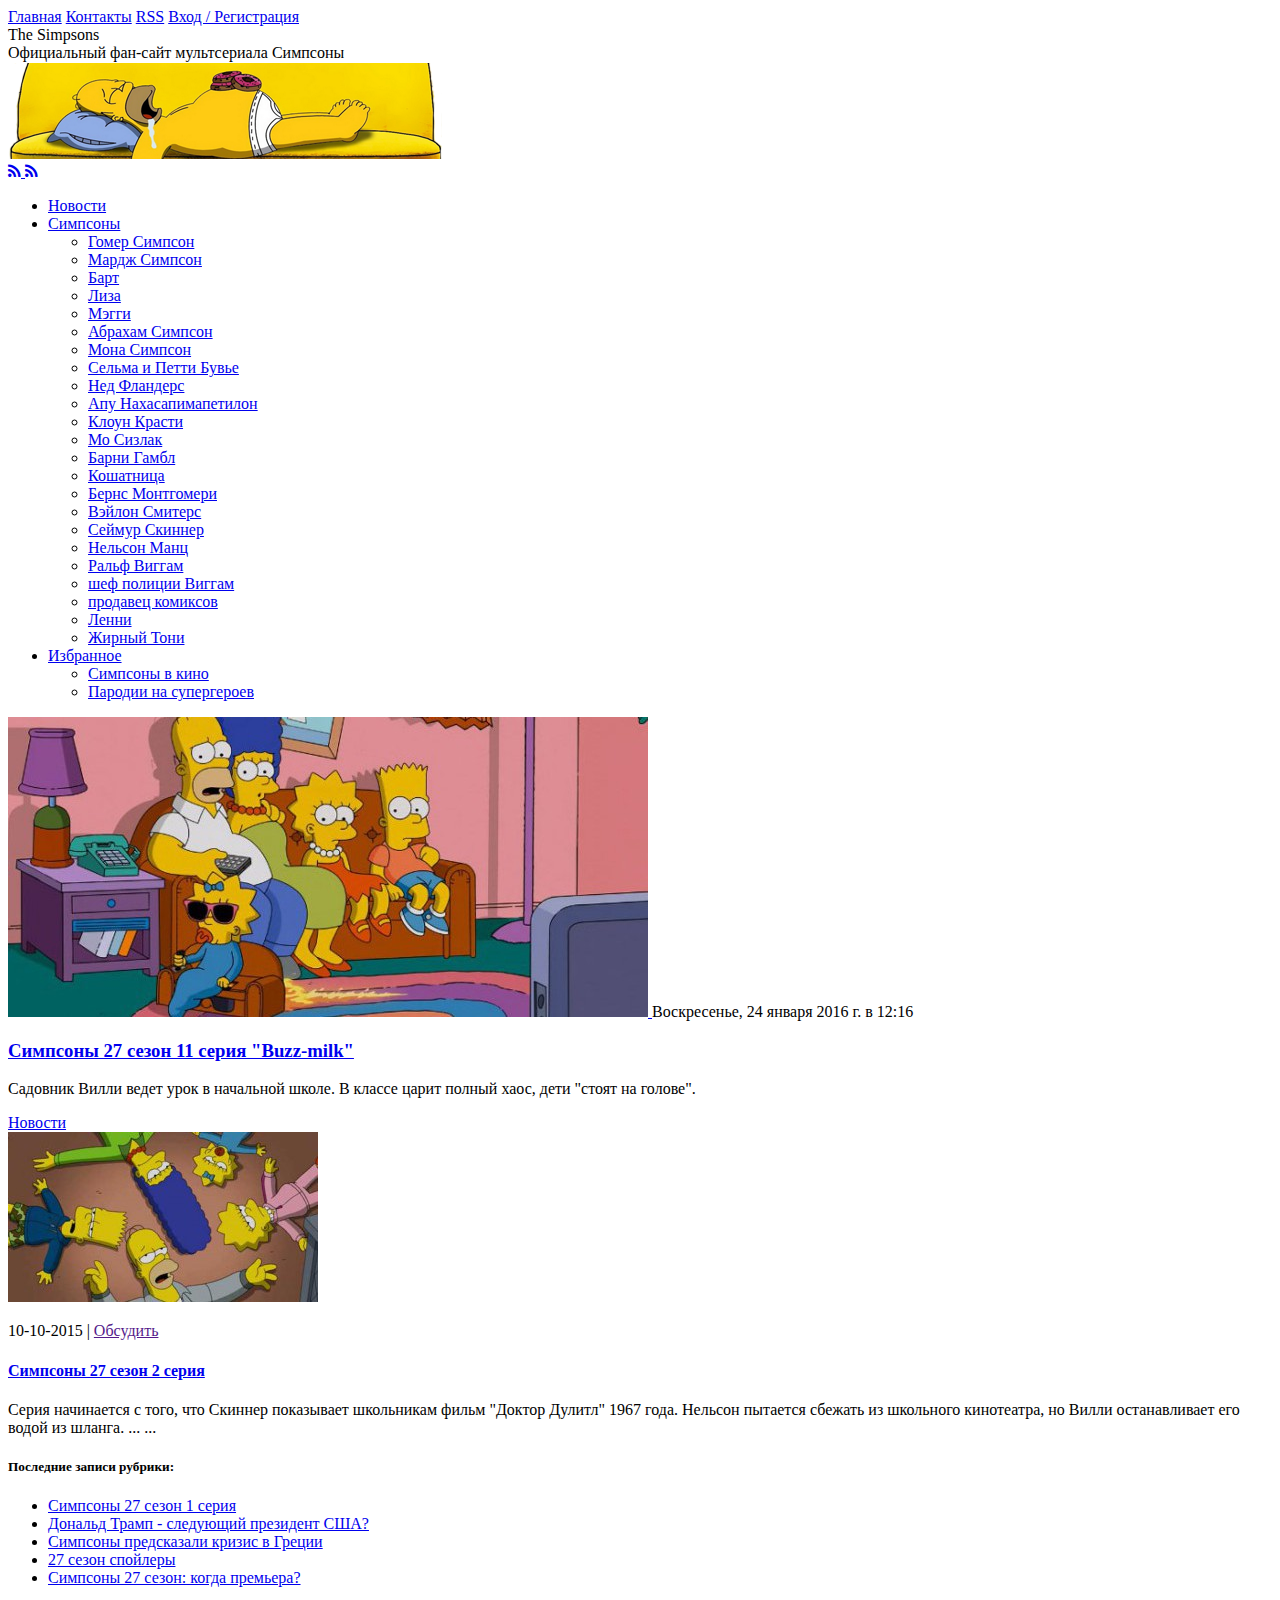
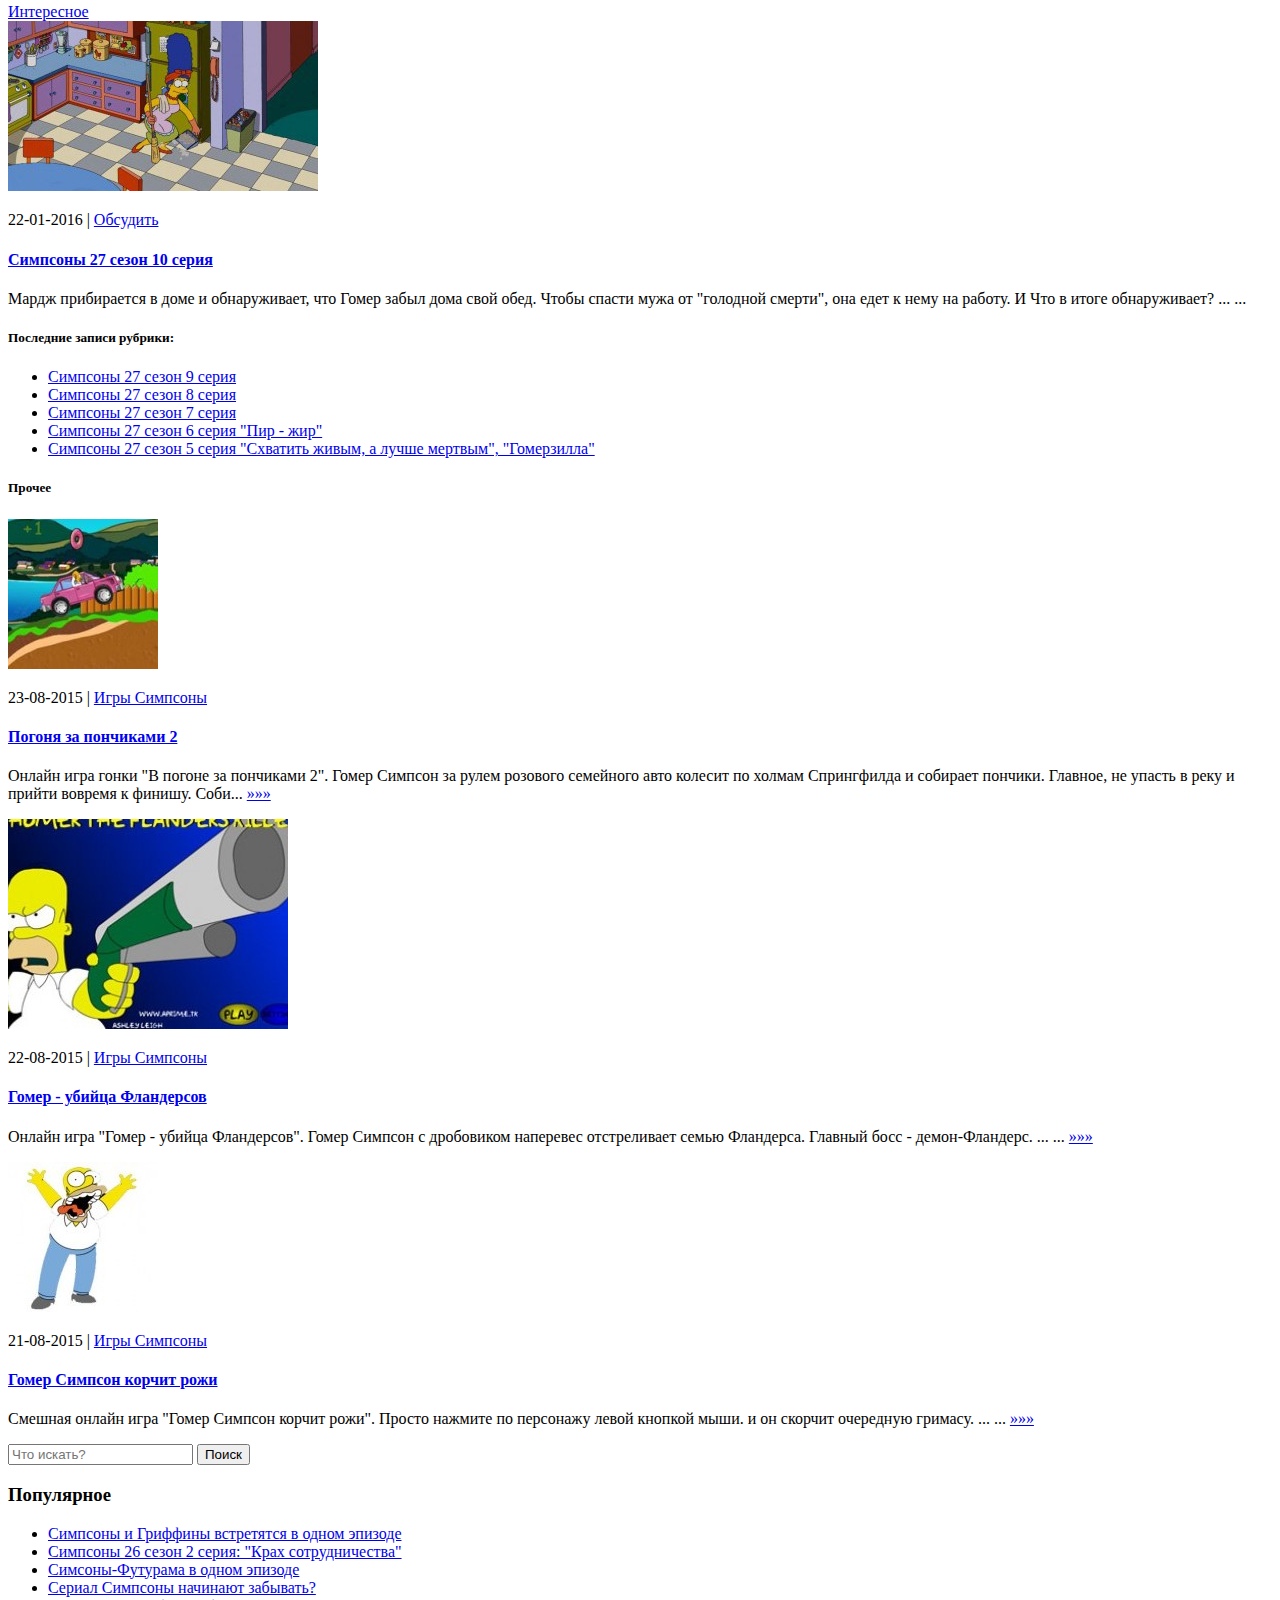
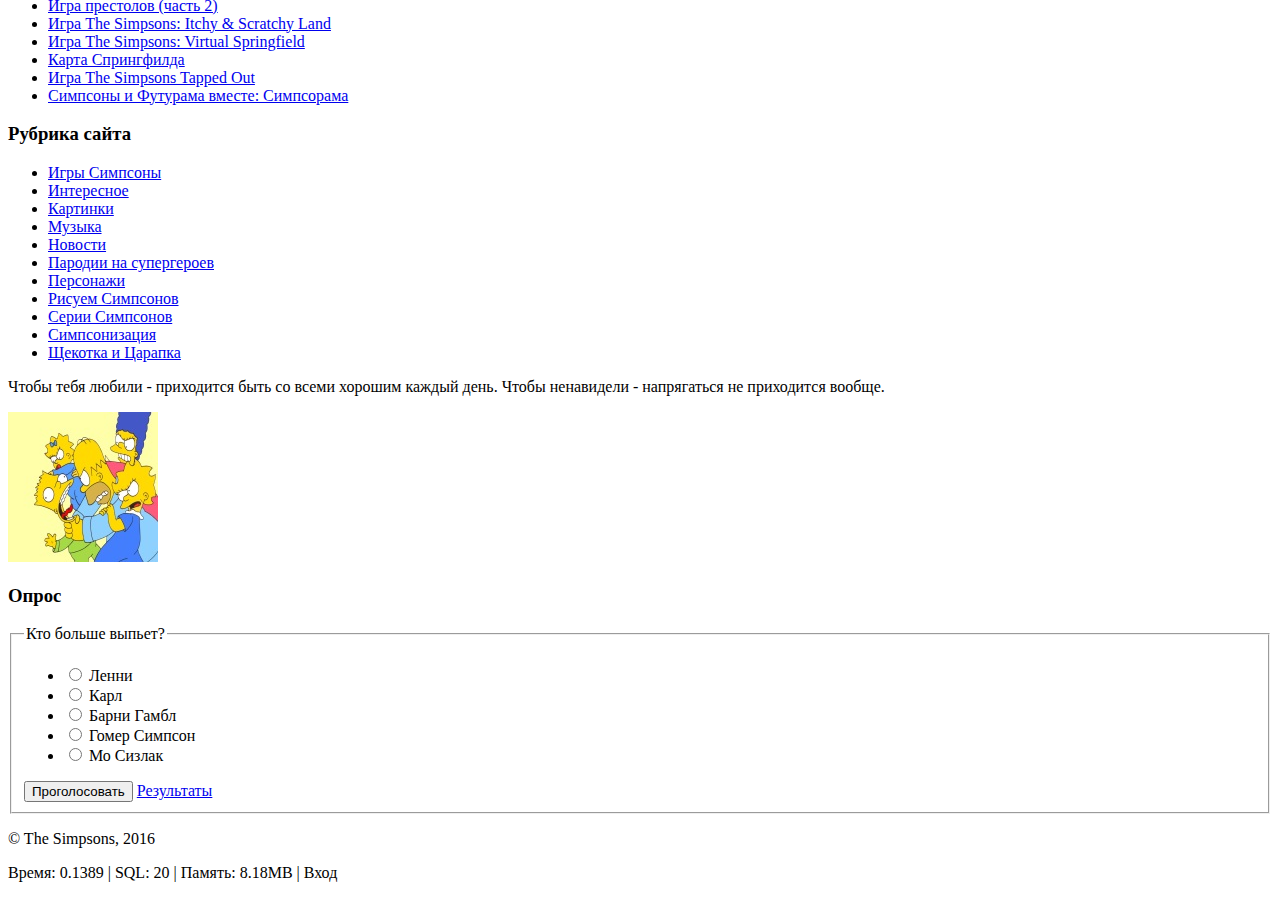
==== docs/index.html @ a13f9be0 "dist" ====
<!DOCTYPE html>
<html lang="en">
	<head>
		<meta charset="UTF-8">
		<meta name="viewport" content="width=device-width, initial-scale=1.0">
		<title>Simpsons</title>
		<link rel="stylesheet" href="/lib/font-awesome/css/font-awesome.css">
		<link rel="stylesheet" type="text/css" href="styles/styles.css">
	</head>
	<body>
		<div class="wrapp-all">
			<header>
				<nav class="head">
					<a href="#" class="main-nav">Главная</a>
					<a href="#" class="main-nav">Контакты</a>
					<a href="#" class="main-nav">RSS</a>
					<a href="#" class="main-nav login">Вход / Регистрация</a>
				</nav>
				<div class="wrapp-head">
					<div class="logo">
						<span class="nameSite">The Simpsons</span>
						<br>
						<span class="description-site">Официальный фан-сайт мультсериала Симпсоны</span>
					</div>
					<img src="/images/homer.png" alt="" class="img-homer-head">
					<div class="wrapp-links">
						<a href="http://lizasimpson.com/feed" title="RSS" class="rss">
							<i class="fa fa-rss" aria-hidden="true"></i>
						</a>
						<a href="http://vk.com/simpsonsweb" title="В Контакте" class="vk">
							<i class="fa fa-rss" aria-hidden="true"></i>
						</a>
					</div>
					<nav class="navigation">
						<ul name="" class="list-navigation">
							<li class="list-head"><a href="#" class="section-title">Новости</a></li>
							<li class="list-head top-list"><a href="#" class="section-title">Симпсоны</a>
								<ul class="drop-down-list">
									<li><a href="#" class="subsection-name">Гомер Симпсон</a></li>
									<li><a href="#" class="subsection-name">Мардж Симпсон</a></li>
									<li><a href="#" class="subsection-name">Барт</a></li>
									<li><a href="#" class="subsection-name">Лиза</a></li>
									<li><a href="#" class="subsection-name">Мэгги</a></li>
									<li><a href="#" class="subsection-name">Абрахам Симпсон</a></li>
									<li><a href="#" class="subsection-name">Мона Симпсон</a></li>
									<li><a href="#" class="subsection-name">Сельма и Петти Бувье</a></li>
									<li><a href="#" class="subsection-name">Нед Фландерс</a></li>
									<li><a href="#" class="subsection-name">Апу Нахасапимапетилон</a></li>
									<li><a href="#" class="subsection-name">Клоун Красти</a></li>
									<li><a href="#" class="subsection-name">Мо Сизлак</a></li>
									<li><a href="#" class="subsection-name">Барни Гамбл</a></li>
									<li><a href="#" class="subsection-name">Кошатница</a></li>
									<li><a href="#" class="subsection-name">Бернс Монтгомери</a></li>
									<li><a href="#" class="subsection-name">Вэйлон Смитерс</a></li>
									<li><a href="#" class="subsection-name">Сеймур Скиннер</a></li>
									<li><a href="#" class="subsection-name">Нельсон Манц</a></li>
									<li><a href="#" class="subsection-name">Ральф Виггам</a></li>
									<li><a href="#" class="subsection-name">шеф полиции Виггам</a></li>
									<li><a href="#" class="subsection-name">продавец комиксов</a></li>
									<li><a href="#" class="subsection-name">Ленни</a></li>
									<li><a href="#" class="subsection-name">Жирный Тони</a></li>
								</ul>
							</li>
							<li class="list-head top-list"><a href="#" class="section-title">Избранное</a>
								<ul class="drop-down-list">
									<li><a href="#" class="subsection-name">Симпсоны в кино</a></li>
									<li><a href="#" class="subsection-name">Пародии на супергероев</a></li>
								</ul>
							</li>
						</ul>
					</nav>
				</div>
			</header>
			<section class="content">
					<a href="#">
						<img src="images/11series1-640-300.jpg" alt="" class="family-photo">
					</a>
					<span class="date">Воскресенье, 24 января 2016 г. в 12:16</span>
					<h3 class="name-series">
						<a href="#" class="series-title ref">Симпсоны 27 сезон 11 серия "Buzz-milk"</a>
					</h3>
					<p class="series-description">
						Садовник Вилли ведет урок в начальной школе. В классе царит полный хаос, дети "стоят на голове".
					</p>
<!-- Новости -->
					<div class="wrapp-info">
						<div class="wrapp-info-block clearfix">
							<div class="cap-section">
								<a href="#" class="section-title news">Новости</a>
							</div>
							<a href="#" class="series-picture">
								<img src="images/2series10-310-170.jpg" alt="" class="img-info">
							</a>
							<p class="date-publication">10-10-2015 | <a href="" class="discussions ref">Обсудить</a></p>
							<h4 class="name-series past-series">
								<a href="#" class="reference-series ref">Симпсоны 27 сезон 2 серия</a>
							</h4>
							<p class="brief-description-series">
								Серия начинается с того, что Скиннер показывает школьникам фильм "Доктор Дулитл" 1967 года. Нельсон пытается сбежать из школьного кинотеатра, но 	Вилли останавливает его водой из шланга. ... ...
							</p>
							<h5 class="last-record-column">Последние записи рубрики:</h5>
							<ul class="category">
								<li class="name-category">
									<a href="#" class="reference-category ref">Симпсоны 27 сезон 1 серия</a>
								</li>
								<li class="name-category">
									<a href="#" class="reference-category ref">Дональд Трамп - следующий президент США?</a>
								</li>
								<li class="name-category">
									<a href="#" class="reference-category ref">Симпсоны предсказали кризис в Греции</a>
								</li>
								<li class="name-category">
									<a href="#" class="reference-category ref">27 сезон спойлеры</a>
								</li>
								<li class="name-category">
									<a href="#" class="reference-category ref">Симпсоны 27 сезон: когда премьера?</a>
								</li>
							</ul>
						</div>
<!-- Интересное -->
						<div class="wrapp-info-block info clearfix">
							<div class="img">
								<a href="#" class="section-title interesting">Интересное</a>
							</div>
							<a href="#" class="series picture">
								<img src="images/10series1-310-170.jpg" alt="" class="img-info">
							</a>
							<p class="date-publication">22-01-2016 | <a href="#" class="discussions ref">Обсудить</a></p>
							<h4 class="name-series past-series">
								<a href="#" class="reference-series ref">Симпсоны 27 сезон 10 серия</a>
							</h4>
							<p class="brief-description-series">
								Мардж прибирается в доме и обнаруживает, что Гомер забыл дома свой обед. Чтобы спасти мужа от "голодной смерти", она едет к нему на работу. И Что в итоге обнаруживает? ... ...
							</p>
							<h5 class="last-record-column">Последние записи рубрики:</h5>
							<ul class="category">
								<li class="name-category">
									<a href="#" class="reference-category ref">Симпсоны 27 сезон 9 серия</a>
								</li>
								<li class="name-category">
									<a href="#" class="reference-category ref">Симпсоны 27 сезон 8 серия</a>
								</li>
								<li class="name-category">
									<a href="#" class="reference-category ref">Симпсоны 27 сезон 7 серия</a>
								</li>
								<li class="name-category">
									<a href="#" class="reference-category ref">Симпсоны 27 сезон 6 серия "Пир - жир"</a>
								</li>
								<li class="name-category">
									<a href="#" class="reference-category ref">
										Симпсоны 27 сезон 5 серия "Схватить живым, а лучше мертвым", "Гомерзилла"
									</a>
								</li>
							</ul>
						</div>
 						<div class="clearfix"></div>
					</div>
<!-- Прочее -->
					<div class="wrapp-other">
						<div class="cap-other">
							<h5 class="other">Прочее</h5>
						</div>
						<div class="wrapp-box clearfix">
							<div class="picture">
								<a href="#">
									<img src="images/homer2-150-150.jpg" alt="">
								</a>
							</div>
							<div class="depiction">
								<p class="date-publication">23-08-2015 |
									<a href="#" class="ref">Игры Симпсоны</a>
								</p>
								<h4 class="games-heading">
									<a href="#" class="reference-series ref">Погоня за пончиками 2</a>
								</h4>
								<p class="game-description">
									Онлайн игра гонки "В погоне за пончиками 2". Гомер Симпсон за рулем розового семейного авто колесит по холмам Спрингфилда и собирает пончики. 	Главное, не упасть в реку и прийти вовремя к финишу. Соби...
									<a href="#" class="ref">»»»</a>
								</p>
							</div>
						</div>
						<div class="wrapp-box clearfix">
							<div class="picture">
								<a href="#">
									<img src="images/killer-280-210.jpg" alt="">
								</a>
							</div>
							<div class="depiction">
								<p class="date-publication">22-08-2015 |
									<a href="#" class="ref">Игры Симпсоны</a>
								</p>
								<h4 class="games-heading">
									<a href="#" class="reference-series ref">Гомер - убийца Фландерсов</a>
								</h4>
								<p class="game-description">
									Онлайн игра "Гомер - убийца Фландерсов". Гомер Симпсон с дробовиком наперевес отстреливает семью Фландерса. Главный босс - демон-Фландерс. ... ...
									<a href="#" class="ref">»»»</a>
								</p>
							</div>
						</div>
						<div class="wrapp-box clearfix">
							<div class="picture">
								<a href="#">
									<img src="images/homer1-150-150.jpg" alt="">
								</a>
							</div>
							<div class="depiction">
								<p class="date-publication">21-08-2015 |
									<a href="#" class="ref">Игры Симпсоны</a>
								</p>
								<h4 class="games-heading">
									<a href="#" class="reference-series ref">Гомер Симпсон корчит рожи</a>
								</h4>
								<p class="game-description">
									Смешная онлайн игра "Гомер Симпсон корчит рожи". Просто нажмите по персонажу левой кнопкой мыши. и он скорчит очередную гримасу. ... ...
									<a href="#" class="ref">»»»</a>
								</p>
							</div>
						</div>
					</div>
			</section>
<!-- Сайд бар -->
			<aside class="side-bar">
				<form action="" method="get" id="search-line">
					<input type="text" maxlength="40" name="seach" class="input-seach" placeholder='Что искать?'>
					<button class="button-seach" type="submit" form="search-line" formaction="">Поиск</button>
				</form>
				<h3 class="popular">Популярное</h3>
				<nav>
					<ul>
						<li><a href="#" class="ref">Симпсоны и Гриффины встретятся в одном эпизоде</a></li>
						<li><a href="#" class="ref">Симпсоны 26 сезон 2 серия: "Крах сотрудничества"</a></li>
						<li><a href="#" class="ref">Симсоны-Футурама в одном эпизоде</a></li>
						<li><a href="#" class="ref">Сериал Симпсоны начинают забывать?</a></li>
						<li><a href="#" class="ref">Игра престолов (часть 2)</a></li>
						<li><a href="#" class="ref">Игра The Simpsons: Itchy &#38; Scratchy Land</a></li>
						<li><a href="#" class="ref">Игра The Simpsons: Virtual Springfield</a></li>
						<li><a href="#" class="ref">Карта Спрингфилда</a></li>
						<li><a href="#" class="ref">Игра The Simpsons Tapped Out</a></li>
						<li><a href="#" class="ref">Симпсоны и Футурама вместе: Симпсорама</a></li>
					</ul>
				</nav>
				<h3 class="popular">Рубрика сайта</h3>
				<nav>
					<ul>
						<li><a href="#" class="ref">Игры Симпсоны</a></li>
						<li><a href="#" class="ref">Интересное</a></li>
						<li><a href="#" class="ref">Картинки</a></li>
						<li><a href="#" class="ref">Музыка</a></li>
						<li><a href="#" class="ref">Новости</a></li>
						<li><a href="#" class="ref">Пародии на супергероев</a></li>
						<li><a href="#" class="ref">Персонажи</a></li>
						<li><a href="#" class="ref">Рисуем Симпсонов</a></li>
						<li><a href="#" class="ref">Серии Симпсонов</a></li>
						<li><a href="#" class="ref">Симпсонизация</a></li>
						<li><a href="#" class="ref">Щекотка и Царапка</a></li>
					</ul>
				</nav>
				<p class="">
					Чтобы тебя любили - приходится быть со всеми хорошим каждый день. Чтобы ненавидели - напрягаться не приходится вообще.
				</p>
				<img src="images/49.jpg" alt="" class="img-bar">
				<h3 class="popular">Опрос</h3>
				<form action="" method="post" target="_blank" id="interrogation">
					<fieldset>
						<legend>Кто больше выпьет?</legend>
						<ul class="answers">
							<li>
								<input type="radio" name="lenny" value="lenny" form="interrogation" id="lenny">
								<label for="lenny">Ленни</label>
							</li>
							<li>
								<input type="radio" name="lenny" value="lenny" form="interrogation" id="karl">
								<label for="karl">Карл</label>
							</li>
							<li>
								<input type="radio" name="lenny" value="lenny" form="interrogation" id="barny">
								<label for="barny">Барни Гамбл</label>
							</li>
							<li>
								<input type="radio" name="lenny" value="lenny" form="interrogation" id="gomer">
								<label for="gomer">Гомер Симпсон</label>
							</li>
							<li>
								<input type="radio" name="lenny" value="lenny" form="interrogation" id="mo">
								<label for="mo">Мо Сизлак</label>
							</li>
						</ul>
						<div>
							<button class="button-vote" type="submit" form="interrogation" formaction="">Проголосовать</button>
							<a href="#" class="ref result">Результаты</a>
						</div>
					</fieldset>
				</form>
			</aside>
<!-- Футер -->
			<footer class="footer">
					<p>&#169; The Simpsons, 2016</p>
					<p class="time">Время: 0.1389 | SQL: 20 | Память: 8.18MB | Вход</p>
			</footer>
		</div>
	</body>
</html>
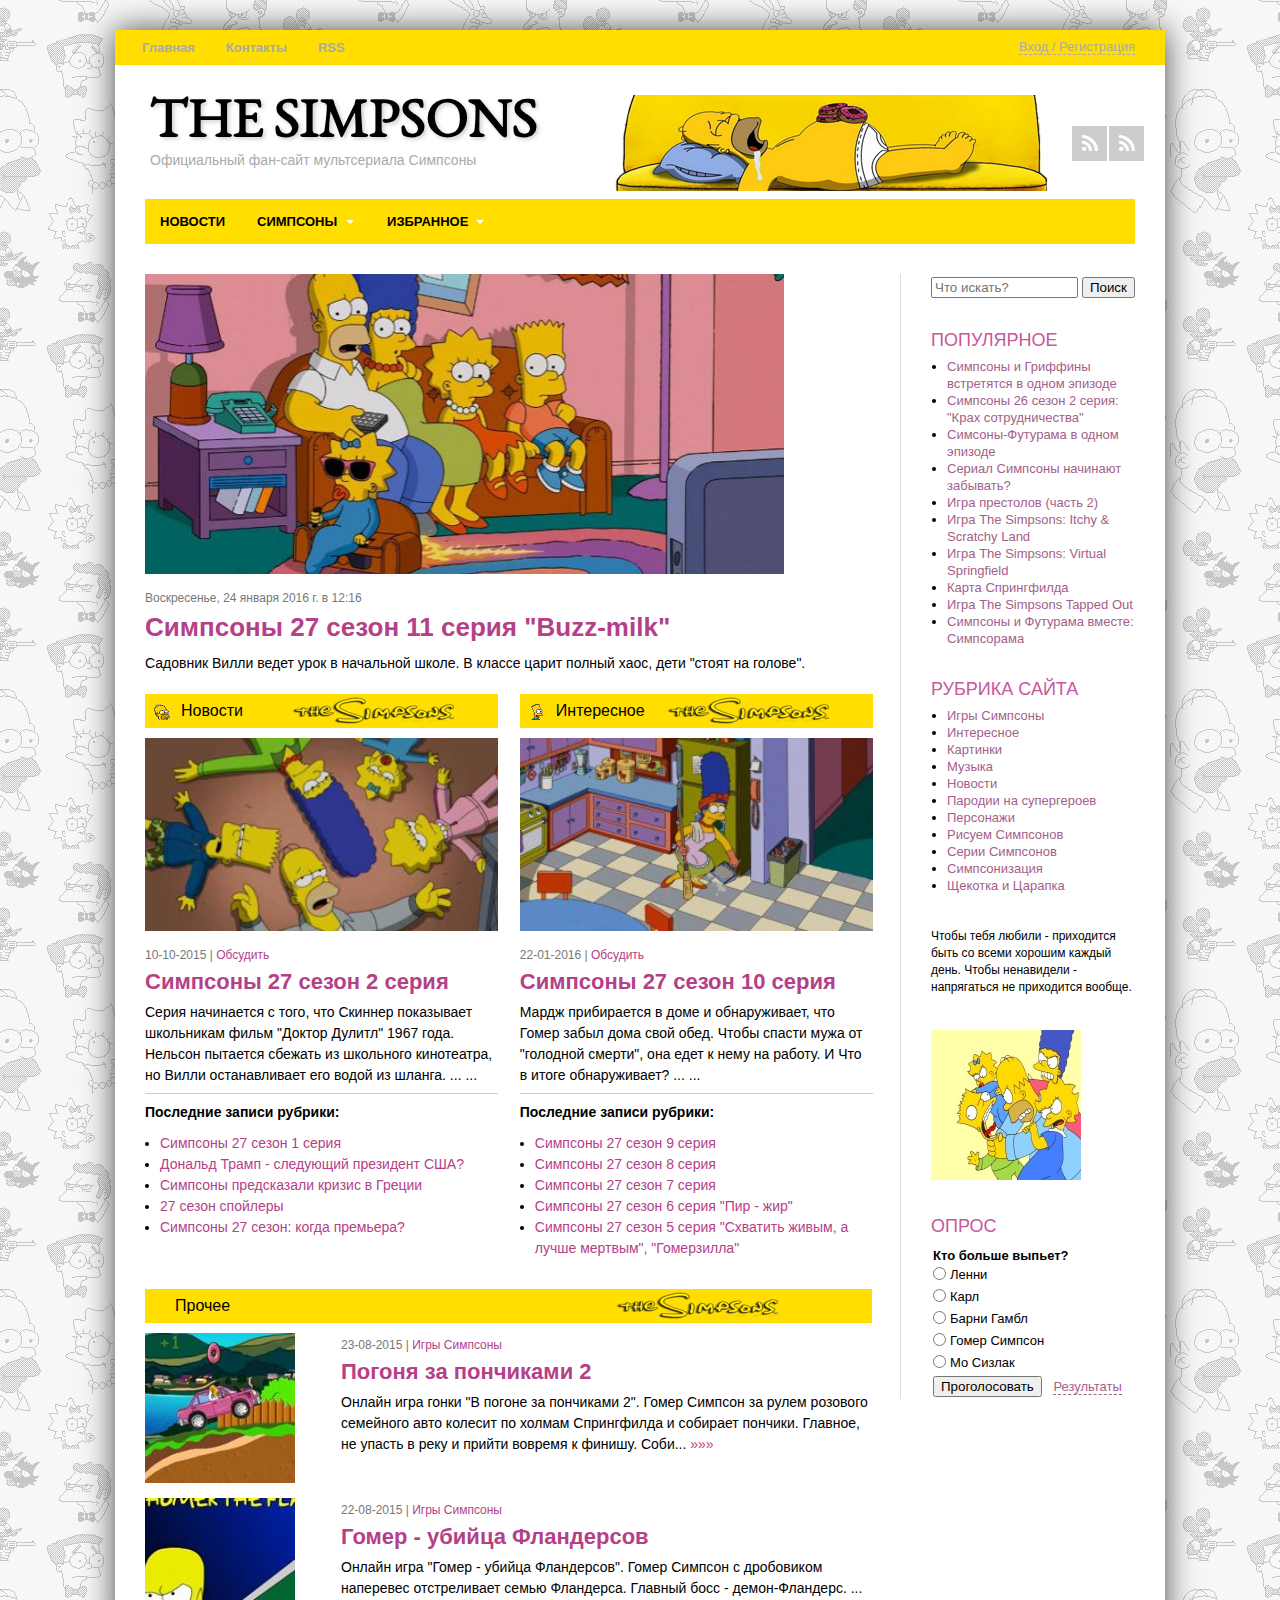
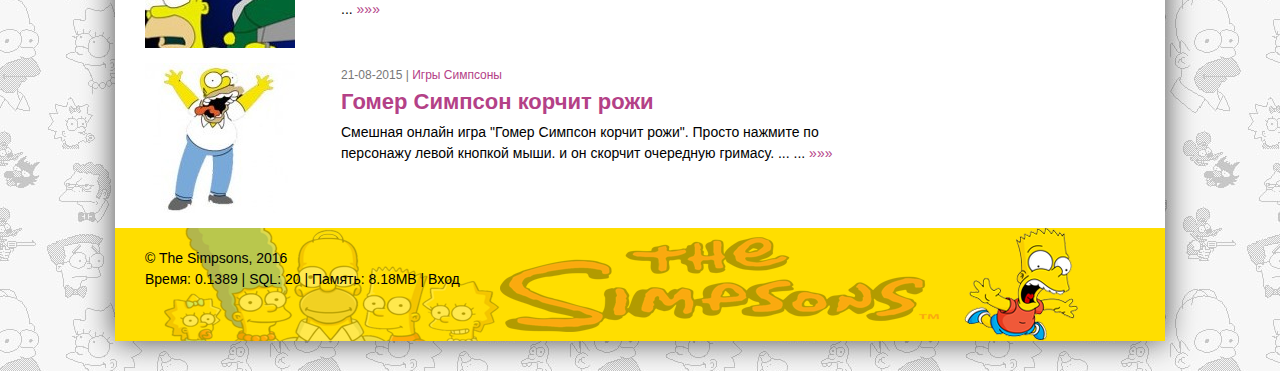
==== commit b29c69ce: "dist" ====
--- a/docs/index.html
+++ b/docs/index.html
@@ -4,7 +4,7 @@
 		<meta charset="UTF-8">
 		<meta name="viewport" content="width=device-width, initial-scale=1.0">
 		<title>Simpsons</title>
-		<link rel="stylesheet" href="/lib/font-awesome/css/font-awesome.css">
+		<link rel="stylesheet" href="../lib/font-awesome/css/font-awesome.css">
 		<link rel="stylesheet" type="text/css" href="styles/styles.css">
 	</head>
 	<body>
--- a/docs/styles/styles.css
+++ b/docs/styles/styles.css
@@ -0,0 +1,1699 @@
+��@ f o n t - f a c e   { + 
+     f o n t - f a m i l y :   ' E B G a r a m o n d ' ; + 
+     s r c :   u r l ( " . . / f o n t / E B _ G a r a m o n d / E B G a r a m o n d 1 2 - R e g u l a r . t t f " ) ; + 
+ } + 
+ @ f o n t - f a c e   { + 
+     f o n t - f a m i l y :   ' A p p l e ' ; + 
+     s r c :   u r l ( " . . / f o n t / o p e n s a n s 7 0 0 . w o f f " ) ; + 
+ } + 
+ b o d y   { + 
+     b a c k g r o u n d :   u r l ( " / i m a g e s / b a c k g r o u n d . j p g " ) ; + 
+     f o n t - f a m i l y :   A r i a l ,   H e l v e t i c a ,   V e r d a n a ,   s a n s - s e r i f ; + 
+     f o n t - s i z e :   1 4 p x ; + 
+     m a x - w i d t h :   1 0 5 0 p x ; + 
+     m i n - w i d t h :   3 2 0 p x ; + 
+     m a r g i n :   3 0 p x   a u t o ; + 
+ } + 
+ a   { + 
+     c u r s o r :   p o i n t e r ; + 
+     t e x t - d e c o r a t i o n :   n o n e ; + 
+     - w e b k i t - t r a n s i t i o n :   c o l o r   0 . 3 s   0 s   e a s e ; + 
+     - m o z - t r a n s i t i o n :   c o l o r   0 . 3 s   0 s   e a s e ; + 
+     - o - t r a n s i t i o n :   c o l o r   0 . 3 s   0 s   e a s e ; + 
+     t r a n s i t i o n :   c o l o r   0 . 3 s   0 s   e a s e ; + 
+ } + 
+ u l   { + 
+     l i s t - s t y l e - t y p e :   n o n e ; + 
+     m a r g i n :   0 p x ; + 
+     p a d d i n g :   0 p x ; + 
+ } + 
+ f i e l d s e t   { + 
+     b o r d e r :   n o n e ; + 
+     p a d d i n g :   0 p x ; + 
+     m a r g i n :   1 2 p x   0 p x   2 p x   0 p x ; + 
+     f o n t - s i z e :   1 3 p x ; + 
+ } + 
+ / * + 
+ - - - - - - - - - - - - - - - - - - - - - - - - - - - - - - - - - - - - - - - - - - - - - - - - + 
+ 	 	 	 	 h%#h%W%h%�%h%�%h%\%h%�%d%  h%[%h%�%d%!d%d%h%Q%h%�%+ 
+ - - - - - - - - - - - - - - - - - - - - - - - - - - - - - - - - - - - - - - - - - - - - - - - - + 
+ * / + 
+ . w r a p p - a l l   { + 
+     b a c k g r o u n d - c o l o r :   # F F F F F F ; + 
+     - o - b o x - s h a d o w :   0   0   3 0 p x   r g b a ( 0 ,   0 ,   0 ,   0 . 7 ) ; + 
+     - w e b k i t - b o x - s h a d o w :   0   0   3 0 p x   r g b a ( 0 ,   0 ,   0 ,   0 . 7 ) ; + 
+     - m o z - b o x - s h a d o w :   0   0   3 0 p x   r g b a ( 0 ,   0 ,   0 ,   0 . 7 ) ; + 
+     b o x - s h a d o w :   0   0   3 0 p x   r g b a ( 0 ,   0 ,   0 ,   0 . 7 ) ; + 
+ } + 
+ / * + 
+ - - - - - - - - - - - - - - - - - - - - - - - - - - - - - - - - - - - - - - - - - - - - - - - - + 
+ 	 	 	 	 h%8h%�%h%%h%Q%h%�%  d%d%d%h%�%h%\%h%U%d%d%+ 
+ - - - - - - - - - - - - - - - - - - - - - - - - - - - - - - - - - - - - - - - - - - - - - - - - + 
+ * / + 
+ . h e a d   { + 
+     b a c k g r o u n d - c o l o r :   # F F D E 0 0 ; + 
+ } + 
+ . h e a d   . m a i n - n a v   { + 
+     c o l o r :   # a a a ; + 
+     d i s p l a y :   i n l i n e - b l o c k ; + 
+     p a d d i n g - t o p :   1 0 p x ; + 
+     p a d d i n g - l e f t :   2 7 p x ; + 
+     p a d d i n g - b o t t o m :   1 0 p x ; + 
+     f o n t - w e i g h t :   b o l d ; + 
+     f o n t - s i z e :   1 3 p x ; + 
+ } + 
+ . h e a d   . m a i n - n a v : h o v e r   { + 
+     c o l o r :   # 0 0 0 0 0 0 ; + 
+ } + 
+ . h e a d   . l o g i n   { + 
+     c o l o r :   # a a a ; + 
+     d i s p l a y :   i n l i n e - b l o c k ; + 
+     p a d d i n g :   9 p x   0 p x   0 p x ; + 
+     f l o a t :   r i g h t ; + 
+     m a r g i n - r i g h t :   3 0 p x ; + 
+     f o n t - w e i g h t :   n o r m a l ; + 
+     b o r d e r - b o t t o m :   1 p x   # a a a   d a s h e d ; + 
+ } + 
+ . h e a d   . l o g i n : h o v e r   { + 
+     c o l o r :   w h i t e ; + 
+     b o r d e r - b o t t o m :   1 p x   # f f f   d a s h e d ; + 
+ } + 
+ . h e a d   . i m g - h o m e r - h e a d   { + 
+     w i d t h :   8 7 % ; + 
+ } + 
+ . w r a p p - h e a d   { + 
+     m a x - w i d t h :   1 0 0 % ; + 
+     m a r g i n - t o p :   0 p x ; + 
+     p a d d i n g :   0 p x   0 p x   0 p x   3 0 p x ; + 
+ } + 
+ . w r a p p - h e a d   . l o g o   { + 
+     f l o a t :   l e f t ; + 
+     m a r g i n :   3 1 p x   0 p x ; + 
+ } + 
+ . w r a p p - h e a d   . l o g o   . n a m e S i t e   { + 
+     f o n t - f a m i l y :   ' E B G a r a m o n d ' ; + 
+     f o n t - s i z e :   5 6 p x ; + 
+     f o n t - w e i g h t :   b o l d ; + 
+     t e x t - t r a n s f o r m :   u p p e r c a s e ; + 
+     t e x t - s h a d o w :   2 p x   2 p x   4 p x   r g b a ( 0 ,   0 ,   0 ,   0 . 2 ) ; + 
+     p a d d i n g - l e f t :   5 p x ; + 
+ } + 
+ . w r a p p - h e a d   . l o g o   . d e s c r i p t i o n - s i t e   { + 
+     c o l o r :   # a a a ; + 
+     p a d d i n g - l e f t :   5 p x ; + 
+ } + 
+ . w r a p p - h e a d   . i m g - h o m e r - h e a d   { + 
+     f l o a t :   r i g h t ; + 
+     m a r g i n :   2 9 p x   1 1 0 p x   0 p x   0 p x ; + 
+ } + 
+ . w r a p p - h e a d   . w r a p p - l i n k s   { + 
+     w i d t h :   7 5 p x ; + 
+     m a r g i n :   - 6 5 p x   1 8 p x   0 p x   0 p x ; + 
+     f l o a t :   r i g h t ; + 
+ } + 
+ . w r a p p - h e a d   . w r a p p - l i n k s   . f a   { + 
+     c o l o r :   # f f f f f f ; + 
+     f o n t - s i z e :   2 0 p x ; + 
+     p o s i t i o n :   a b s o l u t e ; + 
+     t o p :   8 p x ; + 
+     l e f t :   1 0 p x ; + 
+ } + 
+ . w r a p p - h e a d   . w r a p p - l i n k s   . r s s   { + 
+     w i d t h :   3 4 . 5 p x ; + 
+     h e i g h t :   3 5 p x ; + 
+     b a c k g r o u n d - c o l o r :   # C C C C C C ; + 
+     d i s p l a y :   i n l i n e - b l o c k ; + 
+     m a r g i n - r i g h t :   - 1 p x ; + 
+     p o s i t i o n :   r e l a t i v e ; + 
+ } + 
+ . w r a p p - h e a d   . w r a p p - l i n k s   . r s s : h o v e r   { + 
+     b a c k g r o u n d - c o l o r :   # F 0 9 8 3 6 ; + 
+ } + 
+ . w r a p p - h e a d   . w r a p p - l i n k s   . v k   { + 
+     w i d t h :   3 4 . 5 p x ; + 
+     h e i g h t :   3 5 p x ; + 
+     b a c k g r o u n d - c o l o r :   # C C C C C C ; + 
+     d i s p l a y :   i n l i n e - b l o c k ; + 
+     m a r g i n - r i g h t :   - 1 p x ; + 
+     p o s i t i o n :   r e l a t i v e ; + 
+ } + 
+ . w r a p p - h e a d   . w r a p p - l i n k s   . v k : h o v e r   { + 
+     b a c k g r o u n d - c o l o r :   # F 0 9 8 3 6 ; + 
+ } + 
+ . w r a p p - h e a d   . w r a p p - l i n k s   . v k : h o v e r   { + 
+     b a c k g r o u n d - c o l o r :   # 4 9 6 C 9 3 ; + 
+ } + 
+ . n a v i g a t i o n   { + 
+     h e i g h t :   4 5 p x ; + 
+     b a c k g r o u n d - c o l o r :   # F F D E 0 0 ; + 
+     m a r g i n - r i g h t :   3 0 p x ; + 
+     c l e a r :   b o t h ; + 
+ } + 
+ . n a v i g a t i o n   . l i s t - n a v i g a t i o n   { + 
+     c o l o r :   b l a c k ; + 
+     t e x t - t r a n s f o r m :   u p p e r c a s e ; + 
+     f o n t - w e i g h t :   b o l d ; + 
+     d i s p l a y :   i n l i n e - f l e x ; + 
+ } + 
+ . n a v i g a t i o n   . l i s t - n a v i g a t i o n   . l i s t - h e a d : h o v e r   . d r o p - d o w n - l i s t   { + 
+     o p a c i t y :   1 ; + 
+ } + 
+ . n a v i g a t i o n   . l i s t - n a v i g a t i o n   . l i s t - h e a d   . s e c t i o n - t i t l e   { + 
+     c o l o r :   b l a c k ; + 
+     f o n t - s i z e :   1 3 p x ; + 
+     d i s p l a y :   b l o c k ; + 
+     p a d d i n g :   1 5 p x   1 7 p x   1 5 p x   1 5 p x ; + 
+ } + 
+ . n a v i g a t i o n   . l i s t - n a v i g a t i o n   . l i s t - h e a d   . s e c t i o n - t i t l e : h o v e r   { + 
+     b a c k g r o u n d - c o l o r :   r g b a ( 1 0 ,   1 0 ,   1 0 ,   0 . 2 ) ; + 
+     c o l o r :   # 5 a 5 a 5 a ; + 
+ } + 
+ . t o p - l i s t   { + 
+     p o s i t i o n :   r e l a t i v e ; + 
+     w i d t h :   1 3 0 p x ; + 
+ } + 
+ . t o p - l i s t : h o v e r   . d r o p - d o w n - l i s t   { + 
+     o p a c i t y :   1 ; + 
+     t o p :   4 5 p x ; + 
+ } + 
+ . t o p - l i s t : a f t e r   { + 
+     c o n t e n t :   ' ' ; + 
+     p o s i t i o n :   a b s o l u t e ; + 
+     b o r d e r :   4 . 5 p x   s o l i d ; + 
+     b o r d e r - c o l o r :   # F F F F F F   t r a n s p a r e n t   t r a n s p a r e n t   t r a n s p a r e n t ; + 
+     t o p :   2 1 p x ; + 
+     l e f t :   1 0 4 p x ; + 
+ } + 
+ . d r o p - d o w n - l i s t   { + 
+     p o s i t i o n :   a b s o l u t e ; + 
+     t o p :   - 9 9 9 9 p x ; + 
+     o p a c i t y :   0 ; + 
+     t r a n s i t i o n :   1 s   o p a c i t y ; + 
+     b a c k g r o u n d - c o l o r :   # 3 3 3 ; + 
+     m i n - w i d t h :   2 0 0 p x ; + 
+ } + 
+ . d r o p - d o w n - l i s t   l i   { + 
+     p a d d i n g :   8 p x ; + 
+     t e x t - t r a n s f o r m :   n o n e ; + 
+ } + 
+ . d r o p - d o w n - l i s t   l i : h o v e r   { + 
+     b a c k g r o u n d - c o l o r :   # 5 5 5 ; + 
+ } + 
+ . d r o p - d o w n - l i s t   l i   . s u b s e c t i o n - n a m e   { + 
+     c o l o r :   # c c c ; + 
+ } + 
+ / * + 
+ - - - - - - - - - - - - - - - - - - - - - - - - - - - - - - - - - - - - - - - - - - - - - - - + 
+ 	 	 	 	 h%*h%[%h%\%d%h%a%h%\%d%+ 
+ - - - - - - - - - - - - - - - - - - - - - - - - - - - - - - - - - - - - - - - - - - - - - - - + 
+ * / + 
+ . r e f   { + 
+     c o l o r :   # B 4 4 1 8 7 ; + 
+ } + 
+ . r e f : h o v e r   { + 
+     c o l o r :   # f 4 c 4 3 0 ; + 
+     b o r d e r - b o t t o m :   1 p x   # f 4 c 4 3 0   s o l i d ; + 
+ } + 
+ . r e f e r e n c e - s e r i e s   { + 
+     f o n t - s i z e :   2 2 p x ; + 
+     c o l o r :   # B 4 4 1 8 7 ; + 
+ } + 
+ . r e f e r e n c e - s e r i e s : h o v e r   { + 
+     c o l o r :   # f 4 c 4 3 0 ; + 
+     b o r d e r - b o t t o m :   1 p x   # f 4 c 4 3 0   s o l i d ; + 
+ } + 
+ . r e f e r e n c e - s e r i e s : h o v e r   { + 
+     b o r d e r - b o t t o m :   2 p x   # f 4 c 4 3 0   s o l i d ; + 
+ } + 
+ . d a t e - p u b l i c a t i o n   { + 
+     c o l o r :   # 7 7 7 ; + 
+     f o n t - s i z e :   1 2 p x ; + 
+     m a r g i n - t o p :   1 4 p x ; + 
+     m a r g i n - b o t t o m :   0 p x ; + 
+ } + 
+ . c o n t e n t   { + 
+     w i d t h :   7 0 % ; + 
+     p a d d i n g :   3 0 p x   0 p x   0 p x   3 0 p x ; + 
+     f l o a t :   l e f t ; + 
+ } + 
+ . c o n t e n t   . f a m i l y - p h o t o   { + 
+     w i d t h :   8 7 % ; + 
+ } + 
+ . c o n t e n t   . d a t e   { + 
+     c o l o r :   # 7 7 7 ; + 
+     f o n t - s i z e :   1 2 p x ; + 
+     d i s p l a y :   b l o c k ; + 
+     m a r g i n - t o p :   1 4 p x ; + 
+ } + 
+ . c o n t e n t   . n a m e - s e r i e s   { + 
+     m a r g i n :   1 2 p x   0 p x ; + 
+ } + 
+ . c o n t e n t   . n a m e - s e r i e s   . s e r i e s - t i t l e   { + 
+     c o l o r :   # B 4 4 1 8 7 ; + 
+     f o n t - s i z e :   2 6 p x ; + 
+     l i n e - h e i g h t :   2 0 p x ; + 
+ } + 
+ . c o n t e n t   . n a m e - s e r i e s   . s e r i e s - t i t l e : h o v e r   { + 
+     c o l o r :   # f 4 c 4 3 0 ; + 
+     b o r d e r - b o t t o m :   2 p x   # f 4 c 4 3 0   s o l i d ; + 
+ } + 
+ . c o n t e n t   . p a s t - s e r i e s   { + 
+     m a r g i n - t o p :   7 p x ; + 
+ } + 
+ . c o n t e n t   . s e r i e s - d e s c r i p t i o n   { + 
+     m a r g i n - t o p :   1 5 p x ; + 
+ } + 
+ . c l e a r f i x   { + 
+     z o o m :   1 ; + 
+     d i s p l a y :   b l o c k ; + 
+ } + 
+ . c l e a r f i x : a f t e r   { + 
+     c o n t e n t :   " . " ; + 
+     d i s p l a y :   b l o c k ; + 
+     c l e a r :   b o t h ; + 
+     h e i g h t :   0 ; + 
+     v i s i b i l i t y :   h i d d e n ; + 
+ } + 
+ . w r a p p - i n f o   { + 
+     m a r g i n - t o p :   2 3 p x ; + 
+ } + 
+ . w r a p p - i n f o - b l o c k   { + 
+     w i d t h :   4 8 % ; + 
+     f l o a t :   l e f t ; + 
+ } + 
+ . w r a p p - i n f o - b l o c k   . i m g - i n f o   { + 
+     w i d t h :   1 0 0 % ; + 
+ } + 
+ . i n f o   { + 
+     m a r g i n - l e f t :   2 2 p x ; + 
+ } + 
+ . c a p - s e c t i o n   { + 
+     m a r g i n - b o t t o m :   1 0 p x ; + 
+     p a d d i n g :   8 p x   3 6 p x ; + 
+     b a c k g r o u n d :   u r l ( " / i m a g e s / 1 1 1 . p n g " )   n o - r e p e a t ,   u r l ( " / i m a g e s / n e w s . p n g " )   n o - r e p e a t   9 p x   1 0 p x ; + 
+     b a c k g r o u n d - c o l o r :   # F F D E 0 0 ; + 
+     b o x - s i z i n g :   b o r d e r - b o x ; + 
+ } + 
+ . c a p - s e c t i o n   . s e c t i o n - t i t l e   { + 
+     f o n t - s i z e :   1 6 p x ; + 
+     c o l o r :   # 0 0 0 0 0 0 ; + 
+ } + 
+ . c a p - s e c t i o n   . s e c t i o n - t i t l e : h o v e r   { + 
+     t e x t - d e c o r a t i o n :   u n d e r l i n e ; + 
+ } + 
+ . c a p - s e c t i o n   . s e c t i o n - t i t l e   . n e w s : b e f o r e   { + 
+     c o n t e n t :   ' ' ; + 
+     w i d t h :   1 6 p x ; + 
+     h e i g h t :   1 6 p x ; + 
+     b a c k g r o u n d :   u r l ( ' / i m a g e s / n e w s . p n g ' )   n o - r e p e a t ; + 
+ } + 
+ . c a p - s e c t i o n   . s e c t i o n - t i t l e   . i n t e r e s t i n g : b e f o r e   { + 
+     c o n t e n t :   ' ' ; + 
+     b a c k g r o u n d :   u r l ( ' / i m a g e s / d e f a u l t . p n g ' )   n o - r e p e a t ; + 
+ } + 
+ . i m g   { + 
+     m a r g i n - b o t t o m :   1 0 p x ; + 
+     p a d d i n g :   8 p x   3 6 p x ; + 
+     b a c k g r o u n d :   u r l ( " / i m a g e s / 1 1 1 . p n g " )   n o - r e p e a t ,   u r l ( " / i m a g e s / n e w s . p n g " )   n o - r e p e a t   9 p x   1 0 p x ; + 
+     b o x - s i z i n g :   b o r d e r - b o x ; + 
+     b a c k g r o u n d :   u r l ( " / i m a g e s / 1 1 1 . p n g " )   n o - r e p e a t ,   u r l ( " / i m a g e s / d e f a u l t . p n g " )   n o - r e p e a t   9 p x   1 0 p x ; + 
+     b a c k g r o u n d - c o l o r :   # F F D E 0 0 ; + 
+ } + 
+ . i m g   . s e c t i o n - t i t l e   { + 
+     f o n t - s i z e :   1 6 p x ; + 
+     c o l o r :   # 0 0 0 0 0 0 ; + 
+ } + 
+ . i m g   . s e c t i o n - t i t l e : h o v e r   { + 
+     t e x t - d e c o r a t i o n :   u n d e r l i n e ; + 
+ } + 
+ . i m g   . s e c t i o n - t i t l e   . n e w s : b e f o r e   { + 
+     c o n t e n t :   ' ' ; + 
+     w i d t h :   1 6 p x ; + 
+     h e i g h t :   1 6 p x ; + 
+     b a c k g r o u n d :   u r l ( ' / i m a g e s / n e w s . p n g ' )   n o - r e p e a t ; + 
+ } + 
+ . i m g   . s e c t i o n - t i t l e   . i n t e r e s t i n g : b e f o r e   { + 
+     c o n t e n t :   ' ' ; + 
+     b a c k g r o u n d :   u r l ( ' / i m a g e s / d e f a u l t . p n g ' )   n o - r e p e a t ; + 
+ } + 
+ . b r i e f - d e s c r i p t i o n - s e r i e s   { + 
+     l i n e - h e i g h t :   2 1 p x ; + 
+     m a r g i n - t o p :   - 5 p x ; + 
+     m a r g i n - b o t t o m :   - 1 4 p x ; + 
+     p a d d i n g - b o t t o m :   7 p x ; + 
+     b o r d e r - b o t t o m :   1 p x   # C C C C C C   s o l i d ; + 
+ } + 
+ . l a s t - r e c o r d - c o l u m n   { + 
+     f o n t - s i z e :   1 4 p x ; + 
+     m a r g i n - b o t t o m :   1 3 p x ; + 
+ } + 
+ . c a t e g o r y   { + 
+     l i s t - s t y l e - t y p e :   d i s c ; + 
+     l i n e - h e i g h t :   2 1 p x ; + 
+     p a d d i n g - l e f t :   1 5 p x ; + 
+ } + 
+ . w r a p p - o t h e r   { + 
+     m a r g i n - t o p :   3 0 p x ; + 
+     m a r g i n - r i g h t :   8 p x ; + 
+ } + 
+ . w r a p p - o t h e r   . o t h e r   { + 
+     m a r g i n - b o t t o m :   0 p x ; + 
+     p a d d i n g :   8 p x   3 0 p x ; + 
+     b a c k g r o u n d :   # F F D E 0 0   u r l ( " / i m a g e s / 1 1 1 . p n g " )   n o - r e p e a t   3 2 4 p x   0 p x ; + 
+     b o x - s i z i n g :   b o r d e r - b o x ; + 
+     c l e a r :   b o t h ; + 
+     f o n t - s i z e :   1 6 p x ; + 
+     f o n t - w e i g h t :   n o r m a l ; + 
+     c o l o r :   # 0 0 0 0 0 0 ; + 
+ } + 
+ . w r a p p - o t h e r   . w r a p p - b o x   { + 
+     m a r g i n :   1 0 p x   0 p x   1 5 p x   0 p x ; + 
+ } + 
+ . w r a p p - o t h e r   . w r a p p - b o x   . p i c t u r e   { + 
+     w i d t h :   1 5 0 p x ; + 
+     h e i g h t :   1 5 0 p x ; + 
+     o v e r f l o w :   h i d d e n ; + 
+     f l o a t :   l e f t ; + 
+ } + 
+ . w r a p p - o t h e r   . w r a p p - b o x   . d e p i c t i o n   { + 
+     m a r g i n - l e f t :   1 9 6 p x ; + 
+     p a d d i n g - t o p :   5 p x ; + 
+ } + 
+ . w r a p p - o t h e r   . w r a p p - b o x   . d e p i c t i o n   . d a t e - p u b l i c a t i o n   { + 
+     m a r g i n - t o p :   0 ; + 
+     m a r g i n - b o t t o m :   0 p x ; + 
+ } + 
+ . w r a p p - o t h e r   . w r a p p - b o x   . d e p i c t i o n   . g a m e s - h e a d i n g   { + 
+     m a r g i n :   7 p x   0 p x   7 p x   0 p x ; + 
+ } + 
+ . w r a p p - o t h e r   . w r a p p - b o x   . d e p i c t i o n   . g a m e - d e s c r i p t i o n   { + 
+     l i n e - h e i g h t :   2 1 p x ; + 
+     m a r g i n :   0 p x ; + 
+ } + 
+ / * + 
+ - - - - - - - - - - - - - - - - - - - - - - - - - - - - - - - - - - - - - - - - - - - - - - - + 
+ 	 	 	 	 h%1h%�%h%c%h%$%- h%�%h%�%d%+ 
+ - - - - - - - - - - - - - - - - - - - - - - - - - - - - - - - - - - - - - - - - - - - - - - - + 
+ * / + 
+ . s i d e - b a r   { + 
+     m a r g i n :   3 0 p x   3 0 p x   0 p x   0 p x ; + 
+     p a d d i n g :   0 p x   0 p x   0 p x   3 0 p x ; + 
+     b o r d e r - l e f t :   # d d d   1 p x   s o l i d ; + 
+     f l o a t :   r i g h t ; + 
+     w i d t h :   2 0 4 p x ; + 
+     l i n e - h e i g h t :   1 7 p x ; + 
+ } + 
+ . s i d e - b a r   . i n p u t - s e a c h   { + 
+     m a r g i n - t o p :   3 p x ; + 
+     w i d t h :   1 3 9 p x ; + 
+ } + 
+ . s i d e - b a r   . p o p u l a r   { + 
+     c o l o r :   # C 6 5 8 9 B ; + 
+     m a r g i n - t o p :   3 4 p x ; + 
+     f o n t - s i z e :   1 8 p x ; + 
+     t e x t - t r a n s f o r m :   u p p e r c a s e ; + 
+     f o n t - w e i g h t :   n o r m a l ; + 
+     m a r g i n - b o t t o m :   9 p x ; + 
+ } + 
+ . s i d e - b a r   n a v   u l   { + 
+     l i s t - s t y l e - t y p e :   d i s c ; + 
+     p a d d i n g - l e f t :   1 6 p x ; + 
+ } + 
+ . s i d e - b a r   . r e f   { + 
+     c o l o r :   # A 4 6 0 8 A ; + 
+     f o n t - s i z e :   1 3 p x ; + 
+ } + 
+ . s i d e - b a r   . r e f : h o v e r   { + 
+     c o l o r :   # E 2 1 C 9 5 ; + 
+     t e x t - d e c o r a t i o n :   u n d e r l i n e ; + 
+     b o r d e r :   n o n e ; + 
+ } + 
+ . s i d e - b a r   p   { + 
+     f o n t - s i z e :   1 2 p x ; + 
+     m a r g i n - t o p :   3 4 p x ; + 
+     m a r g i n - b o t t o m :   3 4 p x ; + 
+ } + 
+ . s i d e - b a r   . i m g - b a r   { + 
+     w i d t h :   1 5 0 p x ; + 
+     h e i g h t :   1 5 0 p x ; + 
+     o v e r f l o w :   h i d d e n ; + 
+ } + 
+ . s i d e - b a r   l e g e n d   { + 
+     f o n t - w e i g h t :   6 0 0 ; + 
+ } + 
+ . s i d e - b a r   f o r m   . a n s w e r s   { + 
+     l i n e - h e i g h t :   2 0 p x ; + 
+     m a r g i n - b o t t o m :   2 p x ; + 
+ } + 
+ . s i d e - b a r   f o r m   . a n s w e r s   l i   { + 
+     p o s i t i o n :   r e l a t i v e ; + 
+ } + 
+ . s i d e - b a r   f o r m   . a n s w e r s   l i   i n p u t [ t y p e = " r a d i o " ]   { + 
+     m a r g i n :   3 p x   4 p x   0 p x   2 p x ; + 
+ } + 
+ . s i d e - b a r   f o r m   . a n s w e r s   l i   l a b e l   { + 
+     w i d t h :   1 8 0 p x ; + 
+     p o s i t i o n :   a b s o l u t e ; + 
+     t o p :   1 p x ; + 
+ } + 
+ . s i d e - b a r   f o r m   . b u t t o n - v o t e   { + 
+     m a r g i n - l e f t :   2 p x ; + 
+ } + 
+ . s i d e - b a r   f o r m   . r e s u l t   { + 
+     b o r d e r - b o t t o m :   # A 4 6 0 8 A   1 p x   d a s h e d ; + 
+     m a r g i n - l e f t :   8 p x ; + 
+ } + 
+ . s i d e - b a r   f o r m   . r e s u l t   . r e f : h o v e r   { + 
+     b o r d e r - b o t t o m :   # A 4 6 0 8 A   1 p x   d a s h e d ; + 
+ } + 
+ . s i d e - b a r   . f a n - s i t e   { + 
+     f o n t - f a m i l y :   ' A p p l e ' ; + 
+     f o n t - s i z e :   1 3 p x ; + 
+     f o n t - w e i g h t :   7 0 0 ; + 
+     w i d t h :   1 9 8 p x ; + 
+     b o r d e r :   1 p x   # D D D D D D   s o l i d ; + 
+     p a d d i n g :   1 0 p x ; + 
+     m a r g i n - t o p :   3 2 p x ; + 
+     m a r g i n - l e f t :   2 p x ; + 
+     m a r g i n - b o t t o m :   5 0 p x ; + 
+     b o r d e r - r a d i u s :   3 p x ; + 
+ } + 
+ . s i d e - b a r   . f a n - s i t e   a   { + 
+     c o l o r :   # 2 a 5 8 8 5 ; + 
+ } + 
+ . s i d e - b a r   . f a n - s i t e   a : h o v e r   { + 
+     b o r d e r - b o t t o m :   1 p x   # 2 a 5 8 8 5   s o l i d ; + 
+ } + 
+ . s i d e - b a r   . f a n - s i t e   . s p a n   { + 
+     f o n t - w e i g h t :   4 0 0 ; + 
+ } + 
+ . s i d e - b a r   . f a n - s i t e   . l i z a : h o v e r   { + 
+     b o r d e r - b o t t o m :   n o n e ; + 
+ } + 
+ . s i d e - b a r   . f a n - s i t e   . l i z a   . l i z a - s i m p s o n   { + 
+     w i d t h :   3 4 p x ; + 
+     h e i g h t :   3 4 p x ; + 
+     b o r d e r - r a d i u s :   5 0 % ; + 
+     v e r t i c a l - a l i g n :   - 1 2 p x ; + 
+     m a r g i n :   2 p x   0 p x   0 p x   2 p x ; + 
+ } + 
+ . s i d e - b a r   . f a n - s i t e   . f a n - h e a d   { + 
+     p a d d i n g - b o t t o m :   1 2 p x ; + 
+     b o r d e r - b o t t o m :   1 p x   # D D D D D D   s o l i d ; + 
+ } + 
+ . s i d e - b a r   . f a n - s i t e   . f a n - h e a d   . f a n - s i t e - s i m p s o n s   { + 
+     f o n t - w e i g h t :   6 0 0 ; + 
+     p a d d i n g - l e f t :   6 p x ; + 
+ } + 
+ . s i d e - b a r   . f a n - s i t e   . c o u n t e r   { + 
+     c o l o r :   # 6 5 6 5 6 5 ; + 
+     f o n t - s i z e :   1 2 p x ; + 
+     m a r g i n :   9 p x   0 p x   0 p x   2 p x ; + 
+     d i s p l a y :   b l o c k ; + 
+ } + 
+ . s i d e - b a r   . f a n - s i t e   . w r a p p - f a n - s i t e - s c r o l l   { + 
+     o v e r f l o w :   a u t o ; + 
+     h e i g h t :   1 5 1 p x ; + 
+     m a r g i n - t o p :   7 p x ; + 
+ } + 
+ . s i d e - b a r   . f a n - s i t e   . w r a p p - f a n - s i t e - s c r o l l   . f a n - b o x   . p o s t - d a t a   { + 
+     c o l o r :   # 4 2 6 4 8 b ; + 
+     f o n t - s i z e :   1 2 p x ; + 
+ } + 
+ . s i d e - b a r   . f a n - s i t e   . w r a p p - f a n - s i t e - s c r o l l   . f a n - b o x   . s h a r e d - l i n k   { + 
+     c o l o r :   # 6 5 6 5 6 5 ; + 
+     f o n t - s i z e :   1 2 p x ; + 
+ } + 
+ . s i d e - b a r   . f a n - s i t e   . w r a p p - f a n - s i t e - s c r o l l   . f a n - b o x   . i m g - l i n k   { + 
+     w i d t h :   1 5 p x ; + 
+     h e i g h t :   1 1 p x ; + 
+     b a c k g r o u n d :   u r l ( ' / i m a g e s / m o n o _ i c o n s e t . p n g ' )   n o - r e p e a t   0 p x   - 2 3 6 p x ; + 
+     d i s p l a y :   i n l i n e - b l o c k ; + 
+ } + 
+ . s i d e - b a r   . f a n - s i t e   u l   l i   { + 
+     p a d d i n g - t o p :   1 0 p x ; + 
+     p a d d i n g - b o t t o m :   1 0 p x ; + 
+     b o r d e r - b o t t o m :   1 p x   # D D D D D D   s o l i d ; + 
+ } + 
+ . s i d e - b a r   . f a n - s i t e   u l   l i : l a s t - c h i l d   { + 
+     b o r d e r :   n o n e ; + 
+ } + 
+ . s i d e - b a r   . f a n - s i t e   . s u b s c r i b e - b u t t o n   { + 
+     m a r g i n - t o p :   2 0 p x ; + 
+ } + 
+ . s i d e - b a r   . f a n - s i t e   . s u b s c r i b e - b u t t o n   . s u b s c r i b e   { + 
+     w i d t h :   1 9 4 p x ; + 
+     h e i g h t :   3 0 p x ; + 
+     b a c k g r o u n d - c o l o r :   # 5 E 8 1 A 8 ; + 
+     c o l o r :   # F F F F F F ; + 
+     b o r d e r :   n o n e ; + 
+     b o r d e r - r a d i u s :   3 p x ; + 
+ } + 
+ . s i d e - b a r   . f a n - s i t e   . s u b s c r i b e - b u t t o n   . s u b s c r i b e : h o v e r   { + 
+     b a c k g r o u n d - c o l o r :   # 6 8 8 8 A D ; + 
+ } + 
+ . s i d e - b a r   . f a n - s i t e   . s u b s c r i b e - b u t t o n   . s u b s c r i b e : b e f o r e   { + 
+     c o n t e n t :   ' ' ; + 
+     w i d t h :   1 5 p x ; + 
+     h e i g h t :   1 3 p x ; + 
+     b a c k g r o u n d :   u r l ( ' / i m a g e s / s p r i t e . p n g ' )   n o - r e p e a t   0 p x   - 5 1 p x ; + 
+     d i s p l a y :   i n l i n e - b l o c k ; + 
+     p o s i t i o n :   r e l a t i v e ; + 
+     t o p :   1 p x ; + 
+     r i g h t :   7 p x ; + 
+ } + 
+ / * + 
+ - - - - - - - - - - - - - - - - - - - - - - - - - - - - - - - - - - - - - - - - - - - - - - - - - - - - - - - - - - - - + 
+ 	 	 	 	 	 	 h%4d%d%h%a%d%+ 
+ - - - - - - - - - - - - - - - - - - - - - - - - - - - - - - - - - - - - - - - - - - - - - - - - - - - - - - - - - - - - + 
+ * / + 
+ . f o o t e r   { + 
+     c l e a r :   b o t h ; + 
+     b a c k g r o u n d :   # F F D E 0 0   u r l ( ' / i m a g e s / f o o t e r . p n g ' )   n o - r e p e a t ; + 
+     h e i g h t :   1 1 3 p x ; + 
+     b o x - s i z i n g :   b o r d e r - b o x ; + 
+     p a d d i n g :   2 0 p x   3 0 p x ; + 
+ } + 
+ . f o o t e r   p   { + 
+     m a r g i n :   2 p x   0 p x   0 p x   0 p x ; + 
+ } + 
+ . f o o t e r   . t i m e   { + 
+     m a r g i n :   5 p x   0 p x   3 p x   0 p x ; + 
+ } + 
+ / * + 
+ - - - - - - - - - - - - - - - - - - - - - - - - - - - - - - - - - - - - - - - - - - - - - - - - - - - - - - - - - - - - + 
+ 	 	 	 	 	 h%,h%a%h%$%h%U%h%�%- h%V%h%�%h%%d%h%[%d%d%+ 
+ - - - - - - - - - - - - - - - - - - - - - - - - - - - - - - - - - - - - - - - - - - - - - - - - - - - - - - - - - - - - + 
+ * / + 
+ @ m e d i a   s c r e e n   a n d   ( m a x - w i d t h :   1 0 2 4 p x )   { + 
+     b o d y   { + 
+         m a r g i n :   0 p x ; + 
+     } + 
+     . w r a p p - h e a d   { + 
+         b a c k g r o u n d :   u r l ( ' / i m a g e s / h o m e r . p n g ' )   n o - r e p e a t   4 2 4 p x   2 9 p x ; + 
+     } + 
+     . w r a p p - h e a d   . i m g - h o m e r - h e a d   { + 
+         d i s p l a y :   n o n e ; + 
+     } + 
+     . w r a p p - h e a d   . w r a p p - l i n k s   { + 
+         m a r g i n :   6 5 p x   1 8 p x   0 p x   0 p x ; + 
+     } + 
+     . c o n t e n t   { + 
+         w i d t h :   6 7 % ; + 
+     } + 
+ } + 
+ @ m e d i a   s c r e e n   a n d   ( m a x - w i d t h :   9 6 0 p x )   { + 
+     . w r a p p - h e a d   { + 
+         p a d d i n g :   0 p x ; + 
+     } + 
+     . w r a p p - h e a d   . l o g o   { + 
+         f l o a t :   l e f t ; + 
+         m a r g i n :   3 1 p x   0 p x   3 1 p x   3 0 p x ; + 
+     } + 
+     . n a v i g a t i o n   { + 
+         m a r g i n - r i g h t :   0 p x ; + 
+     } + 
+     . c o n t e n t   { + 
+         w i d t h :   i n h e r i t ; + 
+         p a d d i n g :   1 0 p x   1 0 p x ; + 
+     } + 
+     . c o n t e n t   . f a m i l y - p h o t o   { + 
+         w i d t h :   1 0 0 % ; + 
+     } + 
+     . i n f o   { + 
+         m a r g i n - l e f t :   4 % ; + 
+     } + 
+     . s i d e - b a r   { + 
+         w i d t h :   1 0 0 % ; + 
+         f l o a t :   n o n e ; + 
+         b a c k g r o u n d - c o l o r :   # f 0 f 0 f 0 ; + 
+         b o r d e r :   n o n e ; + 
+         c l e a r :   b o t h ; + 
+         p a d d i n g :   2 0 p x ; + 
+         b o x - s i z i n g :   b o r d e r - b o x ; + 
+     } + 
+     . w r a p p - o t h e r   { + 
+         m a r g i n - r i g h t :   0 p x ; + 
+     } + 
+     . w r a p p - o t h e r   . o t h e r   { + 
+         b a c k g r o u n d :   # F F D E 0 0   u r l ( " / i m a g e s / 1 1 1 . p n g " )   n o - r e p e a t   4 8 4 p x   0 p x ; + 
+     } + 
+ } + 
+ @ m e d i a   s c r e e n   a n d   ( m a x - w i d t h :   8 3 0 p x )   { + 
+     . w r a p p - o t h e r   { + 
+         m a r g i n - r i g h t :   0 p x ; + 
+     } + 
+     . w r a p p - o t h e r   . o t h e r   { + 
+         b a c k g r o u n d :   # F F D E 0 0   u r l ( " / i m a g e s / 1 1 1 . p n g " )   n o - r e p e a t   4 1 4 p x   0 p x ; + 
+     } + 
+ } + 
+ @ m e d i a   s c r e e n   a n d   ( m a x - w i d t h :   7 6 8 p x )   { + 
+     . w r a p p - h e a d   . w r a p p - l i n k s   { + 
+         d i s p l a y :   n o n e ; + 
+     } + 
+     . w r a p p - o t h e r   { + 
+         m a r g i n - r i g h t :   0 p x ; + 
+     } + 
+     . w r a p p - o t h e r   . o t h e r   { + 
+         b a c k g r o u n d :   # F F D E 0 0   u r l ( " / i m a g e s / 1 1 1 . p n g " )   n o - r e p e a t   3 6 4 p x   0 p x ; + 
+     } + 
+ } + 
+ @ m e d i a   s c r e e n   a n d   ( m a x - w i d t h :   7 0 0 p x )   { + 
+     . c a p - s e c t i o n   { + 
+         b a c k g r o u n d :   u r l ( " / i m a g e s / 1 1 1 . p n g " )   n o - r e p e a t   - 1 6 p x   0 p x ,   u r l ( " / i m a g e s / n e w s . p n g " )   n o - r e p e a t   9 p x   1 0 p x ; + 
+         b a c k g r o u n d - c o l o r :   # F F D E 0 0 ; + 
+     } + 
+     . i m g   { + 
+         b a c k g r o u n d :   u r l ( " / i m a g e s / 1 1 1 . p n g " )   n o - r e p e a t   - 1 6 p x   0 p x ,   u r l ( " / i m a g e s / n e w s . p n g " )   n o - r e p e a t   9 p x   1 0 p x ; + 
+         b a c k g r o u n d :   u r l ( " / i m a g e s / 1 1 1 . p n g " )   n o - r e p e a t   - 1 6 p x   0 p x ,   u r l ( " / i m a g e s / d e f a u l t . p n g " )   n o - r e p e a t   9 p x   1 0 p x ; + 
+         b a c k g r o u n d - c o l o r :   # F F D E 0 0 ; + 
+     } + 
+     . w r a p p - o t h e r   . o t h e r   { + 
+         b a c k g r o u n d :   # F F D E 0 0   u r l ( " / i m a g e s / 1 1 1 . p n g " )   n o - r e p e a t   3 0 0 p x   0 p x ; + 
+     } + 
+ } + 
+ @ m e d i a   s c r e e n   a n d   ( m a x - w i d t h :   6 4 5 p x )   { + 
+     . w r a p p - i n f o - b l o c k   { + 
+         f l o a t :   n o n e ; + 
+         w i d t h :   i n h e r i t ; + 
+     } + 
+     . i n f o   { + 
+         m a r g i n - l e f t :   0 p x ; + 
+         m a r g i n - t o p :   1 5 p x ; + 
+     } + 
+     . c a p - s e c t i o n   { + 
+         b a c k g r o u n d :   u r l ( " / i m a g e s / 1 1 1 . p n g " )   n o - r e p e a t   2 4 4 p x   0 p x ,   u r l ( " / i m a g e s / n e w s . p n g " )   n o - r e p e a t   9 p x   1 0 p x ; + 
+         b a c k g r o u n d - c o l o r :   # F F D E 0 0 ; + 
+     } + 
+     . i m g   { + 
+         b a c k g r o u n d :   u r l ( " / i m a g e s / 1 1 1 . p n g " )   n o - r e p e a t   2 4 4 p x   0 p x ,   u r l ( " / i m a g e s / n e w s . p n g " )   n o - r e p e a t   9 p x   1 0 p x ; + 
+         b a c k g r o u n d :   u r l ( " / i m a g e s / 1 1 1 . p n g " )   n o - r e p e a t   2 4 4 p x   0 p x ,   u r l ( " / i m a g e s / d e f a u l t . p n g " )   n o - r e p e a t   9 p x   1 0 p x ; + 
+         b a c k g r o u n d - c o l o r :   # F F D E 0 0 ; + 
+     } + 
+     . w r a p p - o t h e r   . o t h e r   { + 
+         b a c k g r o u n d :   # F F D E 0 0   u r l ( " / i m a g e s / 1 1 1 . p n g " )   n o - r e p e a t   2 4 4 p x   0 p x ; + 
+     } + 
+ } + 
+ @ m e d i a   s c r e e n   a n d   ( m a x - w i d t h :   5 9 0 p x )   { + 
+     . w r a p p - h e a d   { + 
+         b a c k g r o u n d :   n o n e ; + 
+     } + 
+     . w r a p p - h e a d   . l o g o   { + 
+         f l o a t :   n o n e ; + 
+         t e x t - a l i g n :   c e n t e r ; + 
+     } + 
+     . c a p - s e c t i o n   { + 
+         b a c k g r o u n d :   u r l ( " / i m a g e s / 1 1 1 . p n g " )   n o - r e p e a t   1 7 5 p x   0 p x ,   u r l ( " / i m a g e s / n e w s . p n g " )   n o - r e p e a t   9 p x   1 0 p x ; + 
+         b a c k g r o u n d - c o l o r :   # F F D E 0 0 ; + 
+     } + 
+     . i m g   { + 
+         b a c k g r o u n d :   u r l ( " / i m a g e s / 1 1 1 . p n g " )   n o - r e p e a t   1 7 5 p x   0 p x ,   u r l ( " / i m a g e s / n e w s . p n g " )   n o - r e p e a t   9 p x   1 0 p x ; + 
+         b a c k g r o u n d :   u r l ( " / i m a g e s / 1 1 1 . p n g " )   n o - r e p e a t   1 7 4 p x   0 p x ,   u r l ( " / i m a g e s / d e f a u l t . p n g " )   n o - r e p e a t   9 p x   1 0 p x ; + 
+         b a c k g r o u n d - c o l o r :   # F F D E 0 0 ; + 
+     } + 
+     . w r a p p - o t h e r   . o t h e r   { + 
+         b a c k g r o u n d :   # F F D E 0 0   u r l ( " / i m a g e s / 1 1 1 . p n g " )   n o - r e p e a t   1 7 4 p x   0 p x ; + 
+     } + 
+ } + 
+ @ m e d i a   s c r e e n   a n d   ( m a x - w i d t h :   4 8 5 p x )   { + 
+     . w r a p p - h e a d   . l o g o   { + 
+         f l o a t :   l e f t ; + 
+         t e x t - a l i g n :   i n h e r i t ; + 
+         m a r g i n :   3 0 p x   0 p x ; + 
+         p a d d i n g :   0 p x   2 8 p x ; + 
+         b o x - s i z i n g :   b o r d e r - b o x ; + 
+     } + 
+     . w r a p p - h e a d   . l o g o   . n a m e S i t e   { + 
+         f o n t - f a m i l y :   ' E B G a r a m o n d ' ; + 
+         f o n t - s i z e :   5 6 p x ; + 
+         f o n t - w e i g h t :   b o l d ; + 
+         t e x t - t r a n s f o r m :   u p p e r c a s e ; + 
+         t e x t - s h a d o w :   2 p x   2 p x   4 p x   r g b a ( 0 ,   0 ,   0 ,   0 . 3 ) ; + 
+         p a d d i n g - l e f t :   0 p x ; + 
+         l i n e - h e i g h t :   5 6 p x ; + 
+     } + 
+     . w r a p p - h e a d   . l o g o   . d e s c r i p t i o n - s i t e   { + 
+         c o l o r :   # a a a ; + 
+         p a d d i n g - l e f t :   0 p x ; + 
+     } + 
+     . w r a p p - h e a d   . w r a p p - l i n k s   { + 
+         d i s p l a y :   i n l i n e - b l o c k ; + 
+         m a r g i n :   0 p x   0 p x   2 0 p x   3 0 p x ; + 
+         f l o a t :   n o n e ; + 
+     } + 
+     . n a v i g a t i o n   . l i s t - n a v i g a t i o n   . l i s t - h e a d   . s e c t i o n - t i t l e   { + 
+         c o l o r :   b l a c k ; + 
+         f o n t - s i z e :   1 3 p x ; + 
+         d i s p l a y :   b l o c k ; + 
+         p a d d i n g :   1 5 p x   1 4 p x   1 5 p x   1 5 p x ; + 
+     } + 
+     . n a v i g a t i o n   . l i s t - n a v i g a t i o n   . l i s t - h e a d   . s e c t i o n - t i t l e : h o v e r   { + 
+         b a c k g r o u n d - c o l o r :   r g b a ( 1 0 ,   1 0 ,   1 0 ,   0 . 2 ) ; + 
+         c o l o r :   # 5 a 5 a 5 a ; + 
+     } + 
+     . d r o p - d o w n - l i s t   { + 
+         l e f t :   - 7 0 p x ; + 
+     } + 
+     . c a p - s e c t i o n   { + 
+         b a c k g r o u n d :   u r l ( " / i m a g e s / 1 1 1 . p n g " )   n o - r e p e a t   7 5 p x   0 p x ,   u r l ( " / i m a g e s / n e w s . p n g " )   n o - r e p e a t   9 p x   1 0 p x ; + 
+         b a c k g r o u n d - c o l o r :   # F F D E 0 0 ; + 
+     } + 
+     . i m g   { + 
+         b a c k g r o u n d :   u r l ( " / i m a g e s / 1 1 1 . p n g " )   n o - r e p e a t   7 5 p x   0 p x ,   u r l ( " / i m a g e s / n e w s . p n g " )   n o - r e p e a t   9 p x   1 0 p x ; + 
+         b a c k g r o u n d :   u r l ( " / i m a g e s / 1 1 1 . p n g " )   n o - r e p e a t   7 5 p x   0 p x ,   u r l ( " / i m a g e s / d e f a u l t . p n g " )   n o - r e p e a t   9 p x   1 0 p x ; + 
+         b a c k g r o u n d - c o l o r :   # F F D E 0 0 ; + 
+     } + 
+     . w r a p p - o t h e r   . o t h e r   { + 
+         b a c k g r o u n d :   # F F D E 0 0   u r l ( " / i m a g e s / 1 1 1 . p n g " )   n o - r e p e a t   7 5 p x   0 p x ; + 
+     } + 
+     . w r a p p - o t h e r   . w r a p p - b o x   . p i c t u r e   { + 
+         m a r g i n - r i g h t :   1 0 p x ; + 
+     } + 
+     . w r a p p - o t h e r   . w r a p p - b o x   . d e p i c t i o n   { + 
+         m a r g i n :   0 p x ; + 
+     } + 
+ } + 
+ @ m e d i a   s c r e e n   a n d   ( m a x - w i d t h :   3 7 5 p x )   { + 
+     . h e a d   . m a i n - n a v   { + 
+         c o l o r :   # a a a ; + 
+         d i s p l a y :   i n l i n e - b l o c k ; + 
+         p a d d i n g :   1 0 p x   0 p x   1 0 p x   1 0 p x ; + 
+         f o n t - w e i g h t :   b o l d ; + 
+         f o n t - s i z e :   1 3 p x ; + 
+     } + 
+     . h e a d   . l o g i n   { + 
+         c o l o r :   # a a a ; + 
+         p a d d i n g :   1 0 p x   0 p x   0 p x   0 p x ; + 
+         m a r g i n :   0 p x   1 0 p x   0 p x   0 p x ; + 
+         f o n t - w e i g h t :   n o r m a l ; + 
+         b o r d e r - b o t t o m :   1 p x   # a a a   d a s h e d ; + 
+     } + 
+     . w r a p p - h e a d   { + 
+         m a r g i n - t o p :   0 p x ; + 
+         p a d d i n g :   0 p x ; + 
+     } + 
+     . d r o p - d o w n - l i s t   { + 
+         l e f t :   - 7 0 p x ; + 
+     } + 
+     . c a p - s e c t i o n   { + 
+         b a c k g r o u n d :   u r l ( " / i m a g e s / 1 1 1 . p n g " )   n o - r e p e a t   3 5 p x   0 p x ,   u r l ( " / i m a g e s / n e w s . p n g " )   n o - r e p e a t   9 p x   1 0 p x ; + 
+         b a c k g r o u n d - c o l o r :   # F F D E 0 0 ; + 
+     } + 
+     . i m g   { + 
+         b a c k g r o u n d :   u r l ( " / i m a g e s / 1 1 1 . p n g " )   n o - r e p e a t   3 5 p x   0 p x ,   u r l ( " / i m a g e s / n e w s . p n g " )   n o - r e p e a t   9 p x   1 0 p x ; + 
+         b a c k g r o u n d :   u r l ( " / i m a g e s / 1 1 1 . p n g " )   n o - r e p e a t   3 5 p x   0 p x ,   u r l ( " / i m a g e s / d e f a u l t . p n g " )   n o - r e p e a t   9 p x   1 0 p x ; + 
+         b a c k g r o u n d - c o l o r :   # F F D E 0 0 ; + 
+     } + 
+     . w r a p p - o t h e r   . o t h e r   { + 
+         b a c k g r o u n d :   # F F D E 0 0   u r l ( " / i m a g e s / 1 1 1 . p n g " )   n o - r e p e a t   3 5 p x   0 p x ; + 
+     } + 
+ } + 
+ @ m e d i a   s c r e e n   a n d   ( m a x - w i d t h :   3 6 0 p x )   { + 
+     . c a p - s e c t i o n   { + 
+         b a c k g r o u n d :   u r l ( " / i m a g e s / 1 1 1 . p n g " )   n o - r e p e a t   2 5 p x   0 p x ,   u r l ( " / i m a g e s / n e w s . p n g " )   n o - r e p e a t   9 p x   1 0 p x ; + 
+         b a c k g r o u n d - c o l o r :   # F F D E 0 0 ; + 
+     } + 
+     . i m g   { + 
+         b a c k g r o u n d :   u r l ( " / i m a g e s / 1 1 1 . p n g " )   n o - r e p e a t   2 5 p x   0 p x ,   u r l ( " / i m a g e s / n e w s . p n g " )   n o - r e p e a t   9 p x   1 0 p x ; + 
+         b a c k g r o u n d :   u r l ( " / i m a g e s / 1 1 1 . p n g " )   n o - r e p e a t   2 5 p x   0 p x ,   u r l ( " / i m a g e s / d e f a u l t . p n g " )   n o - r e p e a t   9 p x   1 0 p x ; + 
+         b a c k g r o u n d - c o l o r :   # F F D E 0 0 ; + 
+     } + 
+     . w r a p p - o t h e r   . o t h e r   { + 
+         b a c k g r o u n d :   # F F D E 0 0   u r l ( " / i m a g e s / 1 1 1 . p n g " )   n o - r e p e a t   2 5 p x   0 p x ; + 
+     } + 
+ } + 
+ @ m e d i a   s c r e e n   a n d   ( m a x - w i d t h :   3 2 0 p x )   { + 
+     . t o p - l i s t   { + 
+         p o s i t i o n :   r e l a t i v e ; + 
+         w i d t h :   1 1 4 p x ; + 
+     } + 
+     . t o p - l i s t : h o v e r   . d r o p - d o w n - l i s t   { + 
+         o p a c i t y :   1 ; + 
+         t o p :   4 5 p x ; + 
+     } + 
+     . d r o p - d o w n - l i s t   { + 
+         l e f t :   - 8 6 p x ; + 
+     } + 
+     . c a p - s e c t i o n   { + 
+         b a c k g r o u n d :   u r l ( " / i m a g e s / 1 1 1 . p n g " )   n o - r e p e a t   - 1 5 p x   0 p x ,   u r l ( " / i m a g e s / n e w s . p n g " )   n o - r e p e a t   9 p x   1 0 p x ; + 
+         b a c k g r o u n d - c o l o r :   # F F D E 0 0 ; + 
+     } + 
+     . i m g   { + 
+         b a c k g r o u n d :   u r l ( " / i m a g e s / 1 1 1 . p n g " )   n o - r e p e a t   - 1 5 p x   0 p x ,   u r l ( " / i m a g e s / n e w s . p n g " )   n o - r e p e a t   9 p x   1 0 p x ; + 
+         b a c k g r o u n d :   u r l ( " / i m a g e s / 1 1 1 . p n g " )   n o - r e p e a t   - 1 5 p x   0 p x ,   u r l ( " / i m a g e s / d e f a u l t . p n g " )   n o - r e p e a t   9 p x   1 0 p x ; + 
+         b a c k g r o u n d - c o l o r :   # F F D E 0 0 ; + 
+     } + 
+     . w r a p p - o t h e r   . o t h e r   { + 
+         b a c k g r o u n d :   # F F D E 0 0   u r l ( " / i m a g e s / 1 1 1 . p n g " )   n o - r e p e a t   - 1 5 p x   0 p x ; + 
+     } + 
+ } + 
+ 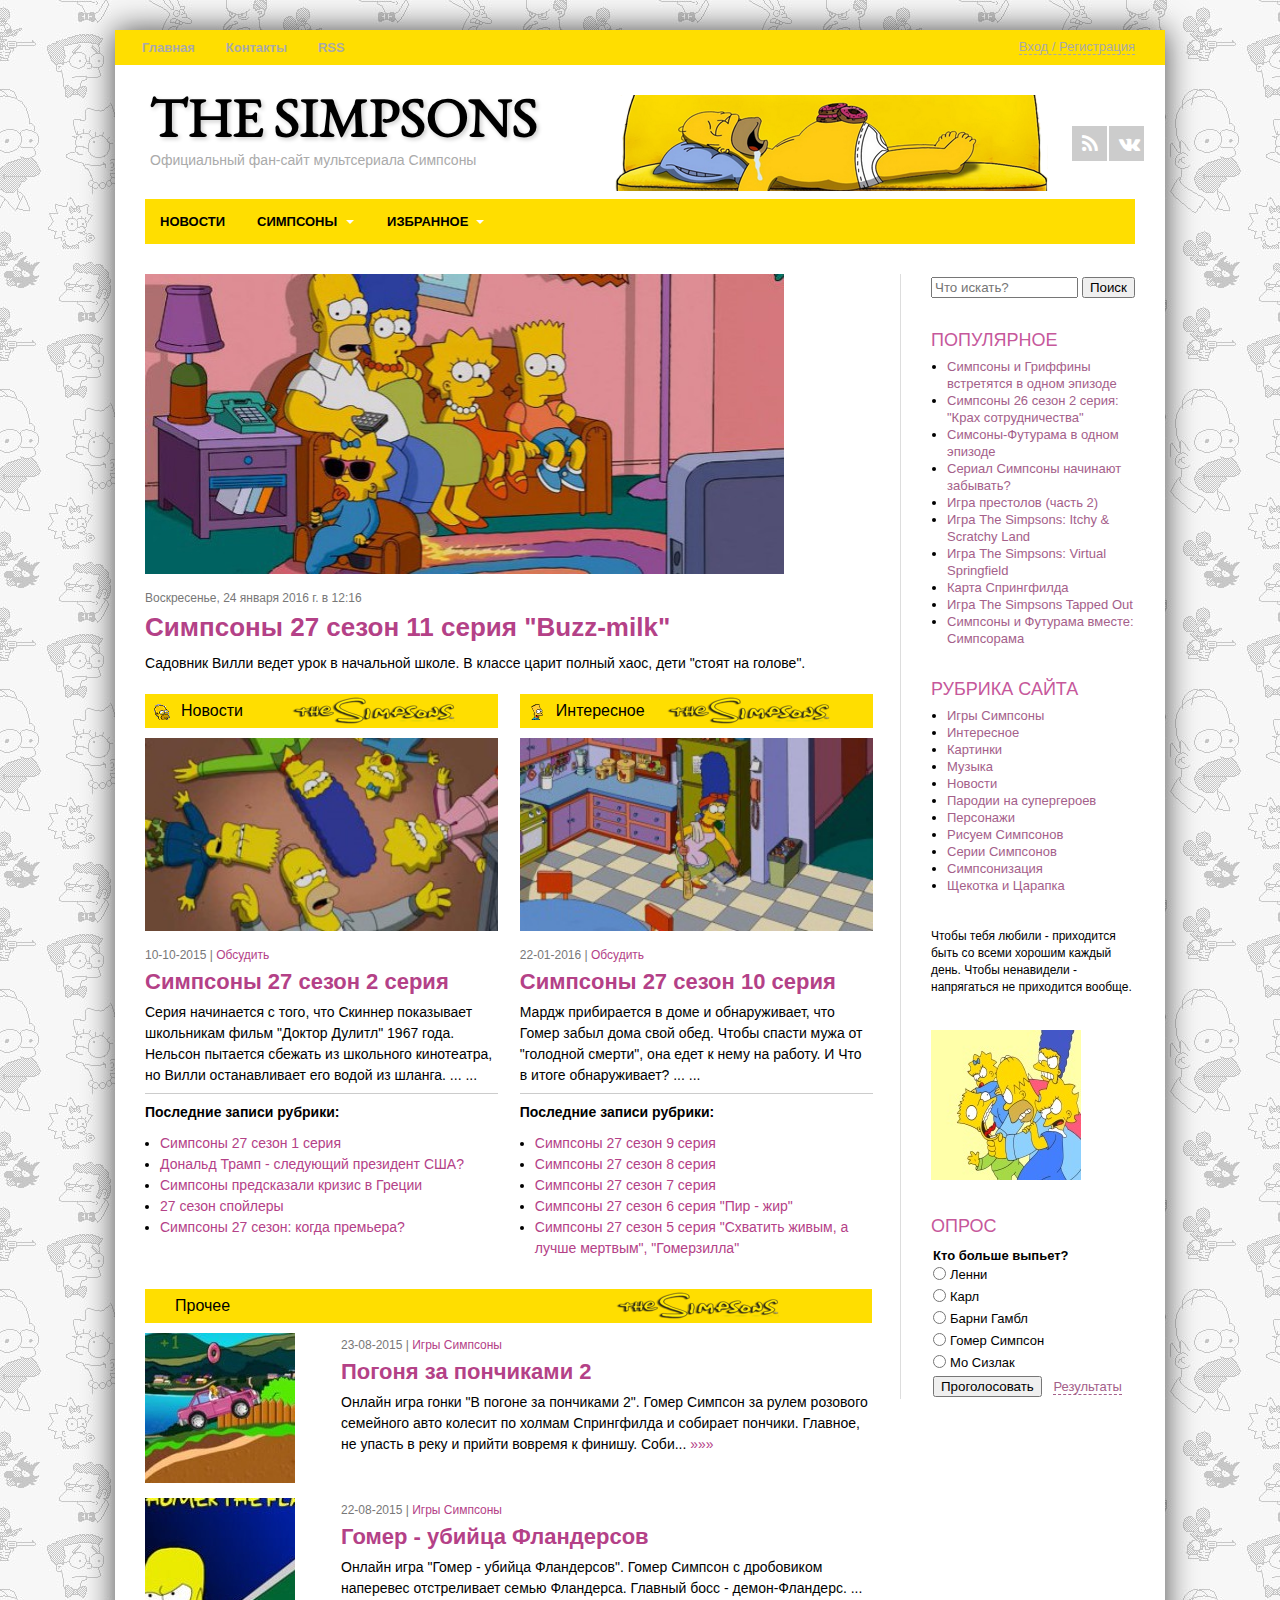
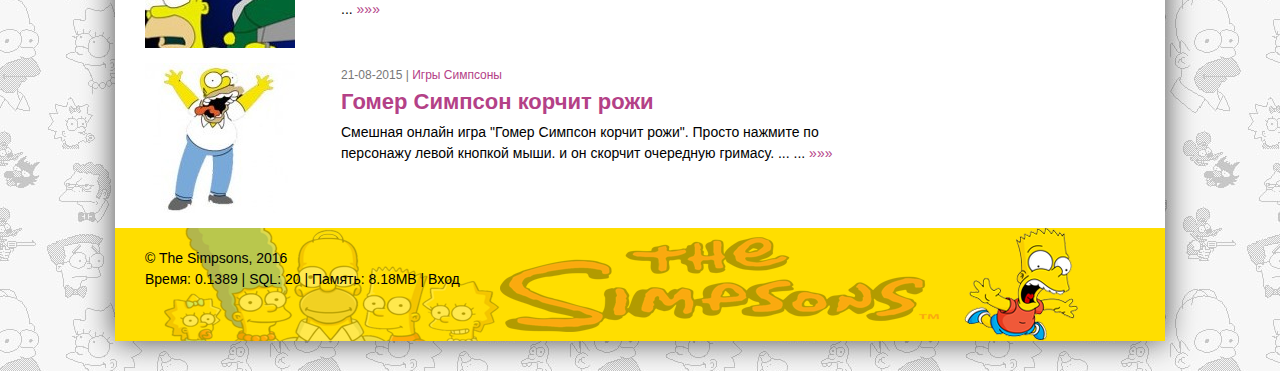
==== commit 13a50ccc: "dist" ====
--- a/docs/index.html
+++ b/docs/index.html
@@ -4,7 +4,7 @@
 		<meta charset="UTF-8">
 		<meta name="viewport" content="width=device-width, initial-scale=1.0">
 		<title>Simpsons</title>
-		<link rel="stylesheet" href="../lib/font-awesome/css/font-awesome.css">
+		<link rel="stylesheet" href="lib/font-awesome/css/font-awesome.css">
 		<link rel="stylesheet" type="text/css" href="styles/styles.css">
 	</head>
 	<body>
@@ -22,13 +22,13 @@
 						<br>
 						<span class="description-site">Официальный фан-сайт мультсериала Симпсоны</span>
 					</div>
-					<img src="/images/homer.png" alt="" class="img-homer-head">
+					<img src="images/homer.png" alt="" class="img-homer-head">
 					<div class="wrapp-links">
 						<a href="http://lizasimpson.com/feed" title="RSS" class="rss">
 							<i class="fa fa-rss" aria-hidden="true"></i>
 						</a>
-						<a href="http://vk.com/simpsonsweb" title="В Контакте" class="vk">
-							<i class="fa fa-rss" aria-hidden="true"></i>
+						<a href="http://vk.com/simpsonsweb" title="ВКонтакте" class="vk">
+							<i class="fa fa-vk" aria-hidden="true"></i>
 						</a>
 					</div>
 					<nav class="navigation">
--- a/docs/styles/styles.css
+++ b/docs/styles/styles.css
@@ -16,7 +16,7 @@
  
  b o d y   {   
-     b a c k g r o u n d :   u r l ( " / i m a g e s / b a c k g r o u n d . j p g " ) ; +     b a c k g r o u n d :   u r l ( " . . / i m a g e s / b a c k g r o u n d . j p g " ) ;   
      f o n t - f a m i l y :   A r i a l ,   H e l v e t i c a ,   V e r d a n a ,   s a n s - s e r i f ;   
@@ -582,7 +582,7 @@
  
      p a d d i n g :   8 p x   3 6 p x ;   
-     b a c k g r o u n d :   u r l ( " / i m a g e s / 1 1 1 . p n g " )   n o - r e p e a t ,   u r l ( " / i m a g e s / n e w s . p n g " )   n o - r e p e a t   9 p x   1 0 p x ; +     b a c k g r o u n d :   u r l ( " . . / i m a g e s / 1 1 1 . p n g " )   n o - r e p e a t ,   u r l ( " . . / i m a g e s / n e w s . p n g " )   n o - r e p e a t   9 p x   1 0 p x ;   
      b a c k g r o u n d - c o l o r :   # F F D E 0 0 ;   
@@ -612,7 +612,7 @@
  
      h e i g h t :   1 6 p x ;   
-     b a c k g r o u n d :   u r l ( ' / i m a g e s / n e w s . p n g ' )   n o - r e p e a t ; +     b a c k g r o u n d :   u r l ( ' . . / i m a g e s / n e w s . p n g ' )   n o - r e p e a t ;   
  }   
@@ -620,7 +620,7 @@
  
      c o n t e n t :   ' ' ;   
-     b a c k g r o u n d :   u r l ( ' / i m a g e s / d e f a u l t . p n g ' )   n o - r e p e a t ; +     b a c k g r o u n d :   u r l ( ' . . / i m a g e s / d e f a u l t . p n g ' )   n o - r e p e a t ;   
  }   
@@ -630,11 +630,11 @@
  
      p a d d i n g :   8 p x   3 6 p x ;   
-     b a c k g r o u n d :   u r l ( " / i m a g e s / 1 1 1 . p n g " )   n o - r e p e a t ,   u r l ( " / i m a g e s / n e w s . p n g " )   n o - r e p e a t   9 p x   1 0 p x ; +     b a c k g r o u n d :   u r l ( " . . / i m a g e s / 1 1 1 . p n g " )   n o - r e p e a t ,   u r l ( " . . / i m a g e s / n e w s . p n g " )   n o - r e p e a t   9 p x   1 0 p x ;   
      b o x - s i z i n g :   b o r d e r - b o x ;   
-     b a c k g r o u n d :   u r l ( " / i m a g e s / 1 1 1 . p n g " )   n o - r e p e a t ,   u r l ( " / i m a g e s / d e f a u l t . p n g " )   n o - r e p e a t   9 p x   1 0 p x ; +     b a c k g r o u n d :   u r l ( " . . / i m a g e s / 1 1 1 . p n g " )   n o - r e p e a t ,   u r l ( " . . / i m a g e s / d e f a u l t . p n g " )   n o - r e p e a t   9 p x   1 0 p x ;   
      b a c k g r o u n d - c o l o r :   # F F D E 0 0 ;   
@@ -662,7 +662,7 @@
  
      h e i g h t :   1 6 p x ;   
-     b a c k g r o u n d :   u r l ( ' / i m a g e s / n e w s . p n g ' )   n o - r e p e a t ; +     b a c k g r o u n d :   u r l ( ' . . / i m a g e s / n e w s . p n g ' )   n o - r e p e a t ;   
  }   
@@ -670,7 +670,7 @@
  
      c o n t e n t :   ' ' ;   
-     b a c k g r o u n d :   u r l ( ' / i m a g e s / d e f a u l t . p n g ' )   n o - r e p e a t ; +     b a c k g r o u n d :   u r l ( ' . . / i m a g e s / d e f a u l t . p n g ' )   n o - r e p e a t ;   
  }   
@@ -720,7 +720,7 @@
  
      p a d d i n g :   8 p x   3 0 p x ;   
-     b a c k g r o u n d :   # F F D E 0 0   u r l ( " / i m a g e s / 1 1 1 . p n g " )   n o - r e p e a t   3 2 4 p x   0 p x ; +     b a c k g r o u n d :   # F F D E 0 0   u r l ( " . . / i m a g e s / 1 1 1 . p n g " )   n o - r e p e a t   3 2 4 p x   0 p x ;   
      b o x - s i z i n g :   b o r d e r - b o x ;   
@@ -1056,7 +1056,7 @@
  
      h e i g h t :   1 1 p x ;   
-     b a c k g r o u n d :   u r l ( ' / i m a g e s / m o n o _ i c o n s e t . p n g ' )   n o - r e p e a t   0 p x   - 2 3 6 p x ; +     b a c k g r o u n d :   u r l ( ' . . / i m a g e s / m o n o _ i c o n s e t . p n g ' )   n o - r e p e a t   0 p x   - 2 3 6 p x ;   
      d i s p l a y :   i n l i n e - b l o c k ;   
@@ -1114,7 +1114,7 @@
  
      h e i g h t :   1 3 p x ;   
-     b a c k g r o u n d :   u r l ( ' / i m a g e s / s p r i t e . p n g ' )   n o - r e p e a t   0 p x   - 5 1 p x ; +     b a c k g r o u n d :   u r l ( ' . . / i m a g e s / s p r i t e . p n g ' )   n o - r e p e a t   0 p x   - 5 1 p x ;   
      d i s p l a y :   i n l i n e - b l o c k ;   
@@ -1140,7 +1140,7 @@
  
      c l e a r :   b o t h ;   
-     b a c k g r o u n d :   # F F D E 0 0   u r l ( ' / i m a g e s / f o o t e r . p n g ' )   n o - r e p e a t ; +     b a c k g r o u n d :   # F F D E 0 0   u r l ( ' . . / i m a g e s / f o o t e r . p n g ' )   n o - r e p e a t ;   
      h e i g h t :   1 1 3 p x ;   
@@ -1182,7 +1182,7 @@
  
      . w r a p p - h e a d   {   
-         b a c k g r o u n d :   u r l ( ' / i m a g e s / h o m e r . p n g ' )   n o - r e p e a t   4 2 4 p x   2 9 p x ; +         b a c k g r o u n d :   u r l ( ' . . / i m a g e s / h o m e r . p n g ' )   n o - r e p e a t   4 2 4 p x   2 9 p x ;   
      }   
@@ -1274,7 +1274,7 @@
  
      . w r a p p - o t h e r   . o t h e r   {   
-         b a c k g r o u n d :   # F F D E 0 0   u r l ( " / i m a g e s / 1 1 1 . p n g " )   n o - r e p e a t   4 8 4 p x   0 p x ; +         b a c k g r o u n d :   # F F D E 0 0   u r l ( " . . / i m a g e s / 1 1 1 . p n g " )   n o - r e p e a t   4 8 4 p x   0 p x ;   
      }   
@@ -1290,7 +1290,7 @@
  
      . w r a p p - o t h e r   . o t h e r   {   
-         b a c k g r o u n d :   # F F D E 0 0   u r l ( " / i m a g e s / 1 1 1 . p n g " )   n o - r e p e a t   4 1 4 p x   0 p x ; +         b a c k g r o u n d :   # F F D E 0 0   u r l ( " . . / i m a g e s / 1 1 1 . p n g " )   n o - r e p e a t   4 1 4 p x   0 p x ;   
      }   
@@ -1312,7 +1312,7 @@
  
      . w r a p p - o t h e r   . o t h e r   {   
-         b a c k g r o u n d :   # F F D E 0 0   u r l ( " / i m a g e s / 1 1 1 . p n g " )   n o - r e p e a t   3 6 4 p x   0 p x ; +         b a c k g r o u n d :   # F F D E 0 0   u r l ( " . . / i m a g e s / 1 1 1 . p n g " )   n o - r e p e a t   3 6 4 p x   0 p x ;   
      }   
@@ -1322,7 +1322,7 @@
  
      . c a p - s e c t i o n   {   
-         b a c k g r o u n d :   u r l ( " / i m a g e s / 1 1 1 . p n g " )   n o - r e p e a t   - 1 6 p x   0 p x ,   u r l ( " / i m a g e s / n e w s . p n g " )   n o - r e p e a t   9 p x   1 0 p x ; +         b a c k g r o u n d :   u r l ( " . . / i m a g e s / 1 1 1 . p n g " )   n o - r e p e a t   - 1 6 p x   0 p x ,   u r l ( " . . / i m a g e s / n e w s . p n g " )   n o - r e p e a t   9 p x   1 0 p x ;   
          b a c k g r o u n d - c o l o r :   # F F D E 0 0 ;   
@@ -1330,9 +1330,9 @@
  
      . i m g   {   
-         b a c k g r o u n d :   u r l ( " / i m a g e s / 1 1 1 . p n g " )   n o - r e p e a t   - 1 6 p x   0 p x ,   u r l ( " / i m a g e s / n e w s . p n g " )   n o - r e p e a t   9 p x   1 0 p x ; - 
-         b a c k g r o u n d :   u r l ( " / i m a g e s / 1 1 1 . p n g " )   n o - r e p e a t   - 1 6 p x   0 p x ,   u r l ( " / i m a g e s / d e f a u l t . p n g " )   n o - r e p e a t   9 p x   1 0 p x ; +         b a c k g r o u n d :   u r l ( " . . / i m a g e s / 1 1 1 . p n g " )   n o - r e p e a t   - 1 6 p x   0 p x ,   u r l ( " . . / i m a g e s / n e w s . p n g " )   n o - r e p e a t   9 p x   1 0 p x ; + 
+         b a c k g r o u n d :   u r l ( " . . / i m a g e s / 1 1 1 . p n g " )   n o - r e p e a t   - 1 6 p x   0 p x ,   u r l ( " . . / i m a g e s / d e f a u l t . p n g " )   n o - r e p e a t   9 p x   1 0 p x ;   
          b a c k g r o u n d - c o l o r :   # F F D E 0 0 ;   
@@ -1340,7 +1340,7 @@
  
      . w r a p p - o t h e r   . o t h e r   {   
-         b a c k g r o u n d :   # F F D E 0 0   u r l ( " / i m a g e s / 1 1 1 . p n g " )   n o - r e p e a t   3 0 0 p x   0 p x ; +         b a c k g r o u n d :   # F F D E 0 0   u r l ( " . . / i m a g e s / 1 1 1 . p n g " )   n o - r e p e a t   3 0 0 p x   0 p x ;   
      }   
@@ -1366,7 +1366,7 @@
  
      . c a p - s e c t i o n   {   
-         b a c k g r o u n d :   u r l ( " / i m a g e s / 1 1 1 . p n g " )   n o - r e p e a t   2 4 4 p x   0 p x ,   u r l ( " / i m a g e s / n e w s . p n g " )   n o - r e p e a t   9 p x   1 0 p x ; +         b a c k g r o u n d :   u r l ( " . . / i m a g e s / 1 1 1 . p n g " )   n o - r e p e a t   2 4 4 p x   0 p x ,   u r l ( " . . / i m a g e s / n e w s . p n g " )   n o - r e p e a t   9 p x   1 0 p x ;   
          b a c k g r o u n d - c o l o r :   # F F D E 0 0 ;   
@@ -1374,9 +1374,9 @@
  
      . i m g   {   
-         b a c k g r o u n d :   u r l ( " / i m a g e s / 1 1 1 . p n g " )   n o - r e p e a t   2 4 4 p x   0 p x ,   u r l ( " / i m a g e s / n e w s . p n g " )   n o - r e p e a t   9 p x   1 0 p x ; - 
-         b a c k g r o u n d :   u r l ( " / i m a g e s / 1 1 1 . p n g " )   n o - r e p e a t   2 4 4 p x   0 p x ,   u r l ( " / i m a g e s / d e f a u l t . p n g " )   n o - r e p e a t   9 p x   1 0 p x ; +         b a c k g r o u n d :   u r l ( " . . / i m a g e s / 1 1 1 . p n g " )   n o - r e p e a t   2 4 4 p x   0 p x ,   u r l ( " . . / i m a g e s / n e w s . p n g " )   n o - r e p e a t   9 p x   1 0 p x ; + 
+         b a c k g r o u n d :   u r l ( " . . / i m a g e s / 1 1 1 . p n g " )   n o - r e p e a t   2 4 4 p x   0 p x ,   u r l ( " . . / i m a g e s / d e f a u l t . p n g " )   n o - r e p e a t   9 p x   1 0 p x ;   
          b a c k g r o u n d - c o l o r :   # F F D E 0 0 ;   
@@ -1384,7 +1384,7 @@
  
      . w r a p p - o t h e r   . o t h e r   {   
-         b a c k g r o u n d :   # F F D E 0 0   u r l ( " / i m a g e s / 1 1 1 . p n g " )   n o - r e p e a t   2 4 4 p x   0 p x ; +         b a c k g r o u n d :   # F F D E 0 0   u r l ( " . . / i m a g e s / 1 1 1 . p n g " )   n o - r e p e a t   2 4 4 p x   0 p x ;   
      }   
@@ -1408,7 +1408,7 @@
  
      . c a p - s e c t i o n   {   
-         b a c k g r o u n d :   u r l ( " / i m a g e s / 1 1 1 . p n g " )   n o - r e p e a t   1 7 5 p x   0 p x ,   u r l ( " / i m a g e s / n e w s . p n g " )   n o - r e p e a t   9 p x   1 0 p x ; +         b a c k g r o u n d :   u r l ( " . . / i m a g e s / 1 1 1 . p n g " )   n o - r e p e a t   1 7 5 p x   0 p x ,   u r l ( " . . / i m a g e s / n e w s . p n g " )   n o - r e p e a t   9 p x   1 0 p x ;   
          b a c k g r o u n d - c o l o r :   # F F D E 0 0 ;   
@@ -1416,9 +1416,9 @@
  
      . i m g   {   
-         b a c k g r o u n d :   u r l ( " / i m a g e s / 1 1 1 . p n g " )   n o - r e p e a t   1 7 5 p x   0 p x ,   u r l ( " / i m a g e s / n e w s . p n g " )   n o - r e p e a t   9 p x   1 0 p x ; - 
-         b a c k g r o u n d :   u r l ( " / i m a g e s / 1 1 1 . p n g " )   n o - r e p e a t   1 7 4 p x   0 p x ,   u r l ( " / i m a g e s / d e f a u l t . p n g " )   n o - r e p e a t   9 p x   1 0 p x ; +         b a c k g r o u n d :   u r l ( " . . / i m a g e s / 1 1 1 . p n g " )   n o - r e p e a t   1 7 5 p x   0 p x ,   u r l ( " . . / i m a g e s / n e w s . p n g " )   n o - r e p e a t   9 p x   1 0 p x ; + 
+         b a c k g r o u n d :   u r l ( " . . / i m a g e s / 1 1 1 . p n g " )   n o - r e p e a t   1 7 4 p x   0 p x ,   u r l ( " . . / i m a g e s / d e f a u l t . p n g " )   n o - r e p e a t   9 p x   1 0 p x ;   
          b a c k g r o u n d - c o l o r :   # F F D E 0 0 ;   
@@ -1426,7 +1426,7 @@
  
      . w r a p p - o t h e r   . o t h e r   {   
-         b a c k g r o u n d :   # F F D E 0 0   u r l ( " / i m a g e s / 1 1 1 . p n g " )   n o - r e p e a t   1 7 4 p x   0 p x ; +         b a c k g r o u n d :   # F F D E 0 0   u r l ( " . . / i m a g e s / 1 1 1 . p n g " )   n o - r e p e a t   1 7 4 p x   0 p x ;   
      }   
@@ -1512,7 +1512,7 @@
  
      . c a p - s e c t i o n   {   
-         b a c k g r o u n d :   u r l ( " / i m a g e s / 1 1 1 . p n g " )   n o - r e p e a t   7 5 p x   0 p x ,   u r l ( " / i m a g e s / n e w s . p n g " )   n o - r e p e a t   9 p x   1 0 p x ; +         b a c k g r o u n d :   u r l ( " . . / i m a g e s / 1 1 1 . p n g " )   n o - r e p e a t   7 5 p x   0 p x ,   u r l ( " . . / i m a g e s / n e w s . p n g " )   n o - r e p e a t   9 p x   1 0 p x ;   
          b a c k g r o u n d - c o l o r :   # F F D E 0 0 ;   
@@ -1520,9 +1520,9 @@
  
      . i m g   {   
-         b a c k g r o u n d :   u r l ( " / i m a g e s / 1 1 1 . p n g " )   n o - r e p e a t   7 5 p x   0 p x ,   u r l ( " / i m a g e s / n e w s . p n g " )   n o - r e p e a t   9 p x   1 0 p x ; - 
-         b a c k g r o u n d :   u r l ( " / i m a g e s / 1 1 1 . p n g " )   n o - r e p e a t   7 5 p x   0 p x ,   u r l ( " / i m a g e s / d e f a u l t . p n g " )   n o - r e p e a t   9 p x   1 0 p x ; +         b a c k g r o u n d :   u r l ( " . . / i m a g e s / 1 1 1 . p n g " )   n o - r e p e a t   7 5 p x   0 p x ,   u r l ( " . . / i m a g e s / n e w s . p n g " )   n o - r e p e a t   9 p x   1 0 p x ; + 
+         b a c k g r o u n d :   u r l ( " . . / i m a g e s / 1 1 1 . p n g " )   n o - r e p e a t   7 5 p x   0 p x ,   u r l ( " . . / i m a g e s / d e f a u l t . p n g " )   n o - r e p e a t   9 p x   1 0 p x ;   
          b a c k g r o u n d - c o l o r :   # F F D E 0 0 ;   
@@ -1530,7 +1530,7 @@
  
      . w r a p p - o t h e r   . o t h e r   {   
-         b a c k g r o u n d :   # F F D E 0 0   u r l ( " / i m a g e s / 1 1 1 . p n g " )   n o - r e p e a t   7 5 p x   0 p x ; +         b a c k g r o u n d :   # F F D E 0 0   u r l ( " . . / i m a g e s / 1 1 1 . p n g " )   n o - r e p e a t   7 5 p x   0 p x ;   
      }   
@@ -1594,7 +1594,7 @@
  
      . c a p - s e c t i o n   {   
-         b a c k g r o u n d :   u r l ( " / i m a g e s / 1 1 1 . p n g " )   n o - r e p e a t   3 5 p x   0 p x ,   u r l ( " / i m a g e s / n e w s . p n g " )   n o - r e p e a t   9 p x   1 0 p x ; +         b a c k g r o u n d :   u r l ( " . . / i m a g e s / 1 1 1 . p n g " )   n o - r e p e a t   3 5 p x   0 p x ,   u r l ( " . . / i m a g e s / n e w s . p n g " )   n o - r e p e a t   9 p x   1 0 p x ;   
          b a c k g r o u n d - c o l o r :   # F F D E 0 0 ;   
@@ -1602,9 +1602,9 @@
  
      . i m g   {   
-         b a c k g r o u n d :   u r l ( " / i m a g e s / 1 1 1 . p n g " )   n o - r e p e a t   3 5 p x   0 p x ,   u r l ( " / i m a g e s / n e w s . p n g " )   n o - r e p e a t   9 p x   1 0 p x ; - 
-         b a c k g r o u n d :   u r l ( " / i m a g e s / 1 1 1 . p n g " )   n o - r e p e a t   3 5 p x   0 p x ,   u r l ( " / i m a g e s / d e f a u l t . p n g " )   n o - r e p e a t   9 p x   1 0 p x ; +         b a c k g r o u n d :   u r l ( " . . / i m a g e s / 1 1 1 . p n g " )   n o - r e p e a t   3 5 p x   0 p x ,   u r l ( " . . / i m a g e s / n e w s . p n g " )   n o - r e p e a t   9 p x   1 0 p x ; + 
+         b a c k g r o u n d :   u r l ( " . . / i m a g e s / 1 1 1 . p n g " )   n o - r e p e a t   3 5 p x   0 p x ,   u r l ( " . . / i m a g e s / d e f a u l t . p n g " )   n o - r e p e a t   9 p x   1 0 p x ;   
          b a c k g r o u n d - c o l o r :   # F F D E 0 0 ;   
@@ -1612,7 +1612,7 @@
  
      . w r a p p - o t h e r   . o t h e r   {   
-         b a c k g r o u n d :   # F F D E 0 0   u r l ( " / i m a g e s / 1 1 1 . p n g " )   n o - r e p e a t   3 5 p x   0 p x ; +         b a c k g r o u n d :   # F F D E 0 0   u r l ( " . . / i m a g e s / 1 1 1 . p n g " )   n o - r e p e a t   3 5 p x   0 p x ;   
      }   
@@ -1622,7 +1622,7 @@
  
      . c a p - s e c t i o n   {   
-         b a c k g r o u n d :   u r l ( " / i m a g e s / 1 1 1 . p n g " )   n o - r e p e a t   2 5 p x   0 p x ,   u r l ( " / i m a g e s / n e w s . p n g " )   n o - r e p e a t   9 p x   1 0 p x ; +         b a c k g r o u n d :   u r l ( " . . / i m a g e s / 1 1 1 . p n g " )   n o - r e p e a t   2 5 p x   0 p x ,   u r l ( " . . / i m a g e s / n e w s . p n g " )   n o - r e p e a t   9 p x   1 0 p x ;   
          b a c k g r o u n d - c o l o r :   # F F D E 0 0 ;   
@@ -1630,9 +1630,9 @@
  
      . i m g   {   
-         b a c k g r o u n d :   u r l ( " / i m a g e s / 1 1 1 . p n g " )   n o - r e p e a t   2 5 p x   0 p x ,   u r l ( " / i m a g e s / n e w s . p n g " )   n o - r e p e a t   9 p x   1 0 p x ; - 
-         b a c k g r o u n d :   u r l ( " / i m a g e s / 1 1 1 . p n g " )   n o - r e p e a t   2 5 p x   0 p x ,   u r l ( " / i m a g e s / d e f a u l t . p n g " )   n o - r e p e a t   9 p x   1 0 p x ; +         b a c k g r o u n d :   u r l ( " . . / i m a g e s / 1 1 1 . p n g " )   n o - r e p e a t   2 5 p x   0 p x ,   u r l ( " . . / i m a g e s / n e w s . p n g " )   n o - r e p e a t   9 p x   1 0 p x ; + 
+         b a c k g r o u n d :   u r l ( " . . / i m a g e s / 1 1 1 . p n g " )   n o - r e p e a t   2 5 p x   0 p x ,   u r l ( " . . / i m a g e s / d e f a u l t . p n g " )   n o - r e p e a t   9 p x   1 0 p x ;   
          b a c k g r o u n d - c o l o r :   # F F D E 0 0 ;   
@@ -1640,7 +1640,7 @@
  
      . w r a p p - o t h e r   . o t h e r   {   
-         b a c k g r o u n d :   # F F D E 0 0   u r l ( " / i m a g e s / 1 1 1 . p n g " )   n o - r e p e a t   2 5 p x   0 p x ; +         b a c k g r o u n d :   # F F D E 0 0   u r l ( " i m a g e s / 1 1 1 . p n g " )   n o - r e p e a t   2 5 p x   0 p x ;   
      }   
@@ -1672,7 +1672,7 @@
  
      . c a p - s e c t i o n   {   
-         b a c k g r o u n d :   u r l ( " / i m a g e s / 1 1 1 . p n g " )   n o - r e p e a t   - 1 5 p x   0 p x ,   u r l ( " / i m a g e s / n e w s . p n g " )   n o - r e p e a t   9 p x   1 0 p x ; +         b a c k g r o u n d :   u r l ( " . . / i m a g e s / 1 1 1 . p n g " )   n o - r e p e a t   - 1 5 p x   0 p x ,   u r l ( " . . / i m a g e s / n e w s . p n g " )   n o - r e p e a t   9 p x   1 0 p x ;   
          b a c k g r o u n d - c o l o r :   # F F D E 0 0 ;   
@@ -1680,9 +1680,9 @@
  
      . i m g   {   
-         b a c k g r o u n d :   u r l ( " / i m a g e s / 1 1 1 . p n g " )   n o - r e p e a t   - 1 5 p x   0 p x ,   u r l ( " / i m a g e s / n e w s . p n g " )   n o - r e p e a t   9 p x   1 0 p x ; - 
-         b a c k g r o u n d :   u r l ( " / i m a g e s / 1 1 1 . p n g " )   n o - r e p e a t   - 1 5 p x   0 p x ,   u r l ( " / i m a g e s / d e f a u l t . p n g " )   n o - r e p e a t   9 p x   1 0 p x ; +         b a c k g r o u n d :   u r l ( " . . / i m a g e s / 1 1 1 . p n g " )   n o - r e p e a t   - 1 5 p x   0 p x ,   u r l ( " . . / i m a g e s / n e w s . p n g " )   n o - r e p e a t   9 p x   1 0 p x ; + 
+         b a c k g r o u n d :   u r l ( " . . / i m a g e s / 1 1 1 . p n g " )   n o - r e p e a t   - 1 5 p x   0 p x ,   u r l ( " . . / i m a g e s / d e f a u l t . p n g " )   n o - r e p e a t   9 p x   1 0 p x ;   
          b a c k g r o u n d - c o l o r :   # F F D E 0 0 ;   
@@ -1690,7 +1690,7 @@
  
      . w r a p p - o t h e r   . o t h e r   {   
-         b a c k g r o u n d :   # F F D E 0 0   u r l ( " / i m a g e s / 1 1 1 . p n g " )   n o - r e p e a t   - 1 5 p x   0 p x ; +         b a c k g r o u n d :   # F F D E 0 0   u r l ( " . . / i m a g e s / 1 1 1 . p n g " )   n o - r e p e a t   - 1 5 p x   0 p x ;   
      }   
